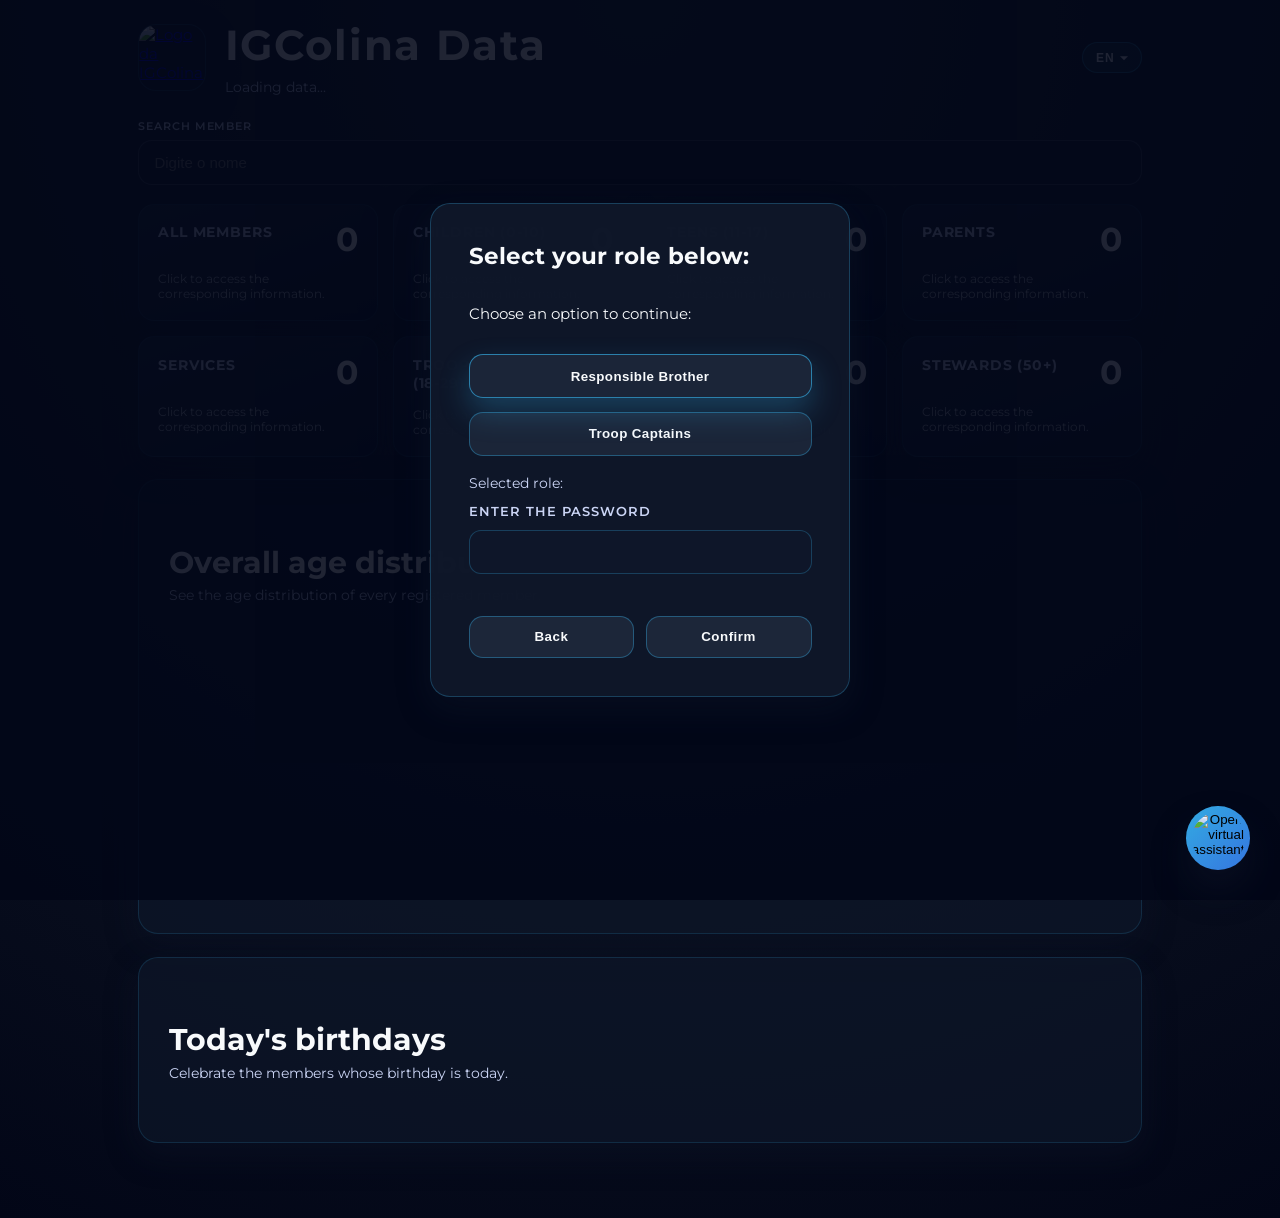
==== docs/index.html @ 25d737d5 "Refine captain access and document services workflow" ====
<!DOCTYPE html>
<html lang="pt-BR">
  <head>
    <meta charset="UTF-8" />
    <meta name="viewport" content="width=device-width, initial-scale=1" />
    <title>Dados da IGColina</title>
    <link rel="stylesheet" href="styles.css" />
    <link rel="preconnect" href="https://fonts.googleapis.com" />
    <link rel="preconnect" href="https://fonts.gstatic.com" crossorigin />
    <link
      href="https://fonts.googleapis.com/css2?family=Montserrat:wght@400;600;700&display=swap"
      rel="stylesheet"
    />
  </head>
  <body data-page="dashboard">
    <header class="app-header">
      <div class="branding">
        <a
          class="logo-link"
          href="index.html"
          aria-label="Início · Dados da IGColina"
        >
          <img
            class="logo-image"
            src="https://simp6.selti-delivery.ru/images3/Fulltv-1714e57181860ce81.png"
            alt="Logo da IGColina"
          />
        </a>
        <div class="header-content">
          <h1 id="app-title">Dados da IGColina</h1>
          <p id="last-updated">Carregando dados...</p>
        </div>
        <div class="language-switcher" id="language-switcher" hidden>
          <button
            type="button"
            class="language-toggle"
            id="language-toggle"
            aria-haspopup="true"
            aria-expanded="false"
            aria-label="Selecionar idioma"
          >
            <span id="language-toggle-label">PT</span>
          </button>
          <ul class="language-menu" id="language-menu" role="menu" hidden></ul>
        </div>
        <div class="user-profile" id="user-profile" hidden>
          <button
            type="button"
            class="user-profile-toggle"
            id="user-menu-toggle"
            aria-haspopup="true"
            aria-expanded="false"
          >
            <span class="user-profile-label" id="user-profile-label"
              >Perfil</span
            >
          </button>
          <div class="user-profile-menu" id="user-menu" role="menu" hidden>
            <p class="user-profile-title" id="user-profile-title">Perfil atual</p>
            <p class="user-profile-role" id="user-menu-role">—</p>
            <p class="user-profile-description" id="user-menu-detail"></p>
            <button
              type="button"
              class="user-profile-action"
              id="switch-user"
              role="menuitem"
            >
              Trocar de usuário
            </button>
          </div>
        </div>
      </div>
      <div class="search-wrapper">
        <label for="search" id="search-label">Pesquisar Irmão</label>
        <div class="search-input">
          <input
            type="search"
            id="search"
            placeholder="Digite o nome"
            autocomplete="off"
            aria-autocomplete="list"
          />
          <ul id="suggestions" role="listbox" aria-label="Sugestões"></ul>
        </div>
      </div>
    </header>

    <main>
      <section class="cards" aria-live="polite">
        <article class="card" data-category="total" role="button" tabindex="0">
          <div class="card-header">
            <h2>Total de Irmãos</h2>
            <span class="value" id="total-count">0</span>
          </div>
          <p class="card-hint">Clique para acessar as informações correspondentes.</p>
        </article>
        <article class="card" data-category="children" role="button" tabindex="0">
          <div class="card-header">
            <h2>Crianças (0-10)</h2>
            <span class="value" id="children-count">0</span>
          </div>
          <p class="card-hint">Clique para acessar as informações correspondentes.</p>
        </article>
        <article class="card" data-category="teens" role="button" tabindex="0">
          <div class="card-header">
            <h2>Adolescentes (11-17)</h2>
            <span class="value" id="teens-count">0</span>
          </div>
          <p class="card-hint">Clique para acessar as informações correspondentes.</p>
        </article>
        <article class="card" data-category="parents" role="button" tabindex="0">
          <div class="card-header">
            <h2>Pais</h2>
            <span class="value" id="parents-count">0</span>
          </div>
          <p class="card-hint">Clique para acessar as informações correspondentes.</p>
        </article>
        <article class="card" data-category="services" role="button" tabindex="0">
          <div class="card-header">
            <h2>Serviços</h2>
            <span class="value" id="services-count">0</span>
          </div>
          <p class="card-hint">Clique para acessar as informações correspondentes.</p>
        </article>
        <article class="card" data-category="captains" role="button" tabindex="0">
          <div class="card-header">
            <h2>Capitães de Tropa (18-29)</h2>
            <span class="value" id="captains-count">0</span>
          </div>
          <p class="card-hint">Clique para acessar as informações correspondentes.</p>
        </article>
        <article class="card" data-category="braves" role="button" tabindex="0">
          <div class="card-header">
            <h2>Valentes de Davi (30-49)</h2>
            <span class="value" id="braves-count">0</span>
          </div>
          <p class="card-hint">Clique para acessar as informações correspondentes.</p>
        </article>
        <article class="card" data-category="stewards" role="button" tabindex="0">
          <div class="card-header">
            <h2>Intendentes (50+)</h2>
            <span class="value" id="stewards-count">0</span>
          </div>
          <p class="card-hint">Clique para acessar as informações correspondentes.</p>
        </article>
      </section>

      <section class="overview" aria-labelledby="overview-title">
        <div class="section-header">
          <h2 id="overview-title">Distribuição geral de idades</h2>
          <p id="overview-description">
            Visualize a idade de todos os irmãos cadastrados.
          </p>
        </div>
        <div class="chart-container">
          <canvas id="overall-age-chart" aria-label="Gráfico geral de idades" role="img"></canvas>
          <p class="empty-message" id="overall-empty">Nenhum dado de idade disponível.</p>
        </div>
      </section>

      <section
        class="birthdays"
        id="birthday-section"
        aria-labelledby="birthday-title"
        hidden
      >
        <div class="section-header">
          <h2 id="birthday-title">Aniversariantes de hoje</h2>
          <p class="birthdays-description">
            Celebre com os irmãos que comemoram aniversário nesta data.
          </p>
        </div>
        <ul class="birthday-list" id="birthday-list" aria-live="polite"></ul>
        <p class="empty-message" id="birthday-empty">
          Nenhum aniversariante encontrado para hoje.
        </p>
      </section>

      <section id="status" class="status"></section>
    </main>

    <div
      class="parent-choice"
      id="parent-choice"
      role="dialog"
      aria-modal="true"
      aria-hidden="true"
      hidden
    >
      <div class="parent-choice-content" role="document">
        <button
          type="button"
          class="parent-choice-close"
          id="parent-choice-close"
          aria-label="Fechar"
        >
          ×
        </button>
        <h2 id="parent-choice-title">Selecione o responsável</h2>
        <p id="parent-choice-question">Pai ou mãe?</p>
        <div class="parent-choice-actions">
          <button type="button" id="parent-choice-father">Pai</button>
          <button type="button" id="parent-choice-mother">Mãe</button>
          <button type="button" id="parent-choice-cancel" class="secondary">
            Cancelar
          </button>
        </div>
      </div>
    </div>

    <div
      class="access-modal"
      id="access-modal"
      role="dialog"
      aria-modal="true"
      aria-hidden="true"
    >
      <div class="access-modal-content">
        <h2 id="access-title">Selecione a seguir sua função:</h2>
        <p id="access-description">Escolha uma opção para continuar:</p>
        <div class="access-options" id="access-options">
          <button type="button" data-access-role="responsavel">
            Irmão Responsável
          </button>
          <button type="button" data-access-role="capitao">
            Capitães de Tropa
          </button>
        </div>
        <form class="access-form" id="access-form" hidden>
          <p class="access-selected-role" id="access-selected-text">
            Função selecionada: <span id="selected-role-label"></span>
          </p>
          <label for="access-password" id="access-password-label"
            >Digite a senha</label
          >
          <input
            type="password"
            id="access-password"
            name="access-password"
            autocomplete="off"
            required
          />
          <p class="access-error" id="access-error" role="alert"></p>
          <div class="access-actions">
            <button type="button" id="access-back">Voltar</button>
            <button type="submit" id="access-confirm">Confirmar</button>
          </div>
        </form>
      </div>
    </div>

    <div class="modal" id="details-modal" role="dialog" aria-modal="true" aria-hidden="true">
      <div class="modal-content">
        <button class="close-button" id="close-modal" aria-label="Fechar">
          &times;
        </button>
        <h2 id="modal-name">Detalhes</h2>
        <dl id="modal-details"></dl>
        <div class="service-controls" id="service-controls" hidden>
          <label class="service-toggle" for="service-toggle">
            <input type="checkbox" id="service-toggle" />
            <span id="service-toggle-label">Serve na vida da igreja</span>
          </label>
          <label class="service-select-label" for="service-select" id="service-select-label"
            >Serviço desempenhado</label
          >
          <select id="service-select" disabled>
            <option value="">Selecione um serviço</option>
          </select>
          <p class="service-feedback" id="service-feedback"></p>
        </div>
      </div>
    </div>

    <template id="detail-row-template">
      <div class="detail-row">
        <dt></dt>
        <dd></dd>
      </div>
    </template>

    <button
      type="button"
      class="assistant-toggle"
      id="assistant-toggle"
      aria-haspopup="dialog"
      aria-expanded="false"
      aria-controls="assistant-panel"
    >
      <img
        src="https://simp6.selti-delivery.ru/images3/3d-friendly-cute-robot-assistente-virtual-inteligente-bot-chatbot-mascote-ai-inteligencia-artificial_95505-3959f41aca59707a80b.jpg"
        alt="Abrir assistente virtual"
      />
    </button>
    <div
      class="assistant-panel"
      id="assistant-panel"
      role="dialog"
      aria-modal="false"
      tabindex="-1"
      hidden
    >
      <div class="assistant-header">
        <div>
          <h2 id="assistant-title">JP assistant</h2>
          <p id="assistant-subtitle">Posso ajudar com dúvidas sobre a dashboard.</p>
        </div>
        <button
          type="button"
          class="assistant-close"
          id="assistant-close"
          aria-label="Fechar assistente"
        >
          &times;
        </button>
      </div>
      <div class="assistant-body">
        <div
          class="assistant-conversation"
          id="assistant-conversation"
          aria-live="polite"
        ></div>
        <div class="assistant-questions" id="assistant-questions"></div>
        <form class="assistant-form" id="assistant-form" hidden>
          <label class="sr-only" for="assistant-input" id="assistant-input-label"
            >Descreva sua dúvida</label
          >
          <div class="assistant-input-group">
            <input
              type="text"
              id="assistant-input"
              name="assistant-input"
              placeholder="Digite sua dúvida"
              autocomplete="off"
            />
            <button type="submit" id="assistant-submit">Enviar</button>
          </div>
        </form>
      </div>
    </div>

    <script src="https://cdn.jsdelivr.net/npm/chart.js"></script>
    <script src="script.js" type="module"></script>
  </body>
</html>
---- docs/styles.css ----
:root {
  --bg: #0f172a;
  --bg-card: #1e293b;
  --bg-card-hover: #27344d;
  --text-primary: #f8fafc;
  --text-secondary: #cbd5f5;
  --accent: #38bdf8;
  --danger: #f87171;
  --shadow: 0 12px 32px rgba(15, 23, 42, 0.4);
  font-size: 15px;
}

* {
  box-sizing: border-box;
}

body {
  margin: 0;
  font-family: "Montserrat", system-ui, -apple-system, BlinkMacSystemFont,
    "Segoe UI", sans-serif;
  background: radial-gradient(circle at top, #1f2937 0%, #0b1120 60%, #020617);
  color: var(--text-primary);
  min-height: 100vh;
  display: flex;
  flex-direction: column;
}

body.access-locked {
  overflow: hidden;
}

main {
  flex: 1;
  padding: 1.25rem clamp(1rem, 3vw, 3rem) 2.5rem;
  max-width: 1080px;
  width: 100%;
  margin: 0 auto;
}

.app-header {
  padding: 1.25rem clamp(1rem, 3vw, 3rem) 0;
  display: flex;
  flex-direction: column;
  gap: 1.5rem;
  max-width: 1080px;
  margin: 0 auto;
  width: 100%;
}

.branding {
  display: flex;
  align-items: center;
  gap: 1.25rem;
  flex-wrap: wrap;
}

.logo-link {
  display: inline-flex;
  align-items: center;
  justify-content: center;
  width: clamp(3rem, 8vw, 4.5rem);
  aspect-ratio: 1;
  border-radius: 18px;
  background: rgba(15, 23, 42, 0.6);
  border: 1px solid rgba(56, 189, 248, 0.2);
  box-shadow: var(--shadow);
  overflow: hidden;
}

.logo-link:hover,
.logo-link:focus-visible {
  outline: none;
  border-color: rgba(56, 189, 248, 0.5);
  box-shadow: 0 16px 32px rgba(8, 47, 73, 0.55);
}

.logo-image {
  width: 100%;
  height: 100%;
  object-fit: contain;
}

.header-content {
  display: flex;
  flex-direction: column;
  gap: 0.5rem;
}

.language-switcher {
  margin-left: auto;
  position: relative;
  display: flex;
  align-items: center;
}

.language-switcher[hidden] {
  display: none !important;
}

.language-toggle {
  display: inline-flex;
  align-items: center;
  justify-content: center;
  gap: 0.35rem;
  padding: 0.5rem 0.85rem;
  border-radius: 999px;
  border: 1px solid rgba(56, 189, 248, 0.45);
  background: rgba(56, 189, 248, 0.12);
  color: var(--text-primary);
  font-weight: 600;
  font-size: 0.8rem;
  letter-spacing: 0.08em;
  cursor: pointer;
  text-transform: uppercase;
  transition: background 0.2s ease, border 0.2s ease, box-shadow 0.2s ease,
    transform 0.2s ease;
}

.language-toggle::after {
  content: "";
  border: 0.3rem solid transparent;
  border-top-color: currentColor;
  transform: translateY(0.15rem);
  transition: transform 0.2s ease;
}

.language-switcher.open .language-toggle::after {
  transform: translateY(0.15rem) rotate(180deg);
}

.language-toggle:hover,
.language-toggle:focus-visible {
  outline: none;
  border-color: rgba(56, 189, 248, 0.75);
  background: rgba(56, 189, 248, 0.2);
  box-shadow: 0 12px 24px rgba(56, 189, 248, 0.18);
}

.language-menu {
  position: absolute;
  top: calc(100% + 0.5rem);
  right: 0;
  min-width: 180px;
  background: var(--bg-card);
  border: 1px solid rgba(56, 189, 248, 0.35);
  border-radius: 12px;
  box-shadow: var(--shadow);
  padding: 0.4rem;
  list-style: none;
  margin: 0;
  display: flex;
  flex-direction: column;
  gap: 0.25rem;
  z-index: 35;
}

.language-menu[hidden] {
  display: none;
}

.language-menu button {
  width: 100%;
  padding: 0.55rem 0.75rem;
  border-radius: 9px;
  border: none;
  background: transparent;
  color: var(--text-primary);
  font-weight: 600;
  font-size: 0.82rem;
  letter-spacing: 0.03em;
  text-align: left;
  cursor: pointer;
  display: flex;
  align-items: center;
  justify-content: space-between;
  gap: 0.5rem;
  transition: background 0.2s ease, transform 0.2s ease;
}

.language-menu button span {
  font-size: 0.72rem;
  color: var(--text-secondary);
  letter-spacing: 0.04em;
}

.language-menu button:hover,
.language-menu button:focus-visible {
  outline: none;
  background: rgba(56, 189, 248, 0.18);
  transform: translateY(-1px);
}

.language-menu button.active {
  background: rgba(56, 189, 248, 0.28);
}

.user-profile {
  margin-left: 0.75rem;
  position: relative;
  display: flex;
  align-items: center;
}

.user-profile[hidden] {
  display: none !important;
}

.user-profile-toggle {
  display: inline-flex;
  align-items: center;
  gap: 0.5rem;
  padding: 0.55rem 1rem;
  border-radius: 999px;
  border: 1px solid rgba(56, 189, 248, 0.45);
  background: rgba(56, 189, 248, 0.12);
  color: var(--text-primary);
  font-weight: 600;
  font-size: 0.85rem;
  letter-spacing: 0.02em;
  cursor: pointer;
  transition: background 0.2s ease, border 0.2s ease,
    box-shadow 0.2s ease, transform 0.2s ease;
}

.user-profile-toggle::after {
  content: "";
  border: 0.35rem solid transparent;
  border-top-color: currentColor;
  transform: translateY(0.15rem);
  transition: transform 0.2s ease;
}

.user-profile-toggle:hover,
.user-profile-toggle:focus-visible {
  outline: none;
  border-color: rgba(56, 189, 248, 0.75);
  background: rgba(56, 189, 248, 0.2);
  box-shadow: 0 12px 28px rgba(56, 189, 248, 0.2);
}

.user-profile.open .user-profile-toggle {
  background: rgba(56, 189, 248, 0.24);
  border-color: rgba(56, 189, 248, 0.9);
}

.user-profile.open .user-profile-toggle::after {
  transform: translateY(0.15rem) rotate(180deg);
}

.user-profile-menu {
  position: absolute;
  top: calc(100% + 0.5rem);
  right: 0;
  min-width: 240px;
  background: var(--bg-card);
  border: 1px solid rgba(56, 189, 248, 0.35);
  border-radius: 14px;
  box-shadow: var(--shadow);
  padding: 1rem;
  display: flex;
  flex-direction: column;
  gap: 0.75rem;
  z-index: 30;
}

.user-profile-menu[hidden] {
  display: none;
}

.user-profile-title {
  margin: 0;
  font-size: 0.75rem;
  text-transform: uppercase;
  letter-spacing: 0.12em;
  color: var(--text-secondary);
}

.user-profile-role {
  margin: 0;
  font-size: 1rem;
  font-weight: 700;
}

.user-profile-description {
  margin: 0;
  font-size: 0.85rem;
  color: var(--text-secondary);
  line-height: 1.45;
}

.user-profile-action {
  align-self: flex-start;
  padding: 0.55rem 0.95rem;
  border-radius: 10px;
  border: 1px solid rgba(56, 189, 248, 0.55);
  background: rgba(56, 189, 248, 0.15);
  color: var(--text-primary);
  font-weight: 600;
  font-size: 0.85rem;
  letter-spacing: 0.02em;
  cursor: pointer;
  transition: background 0.2s ease, border 0.2s ease, transform 0.2s ease,
    box-shadow 0.2s ease;
}

.user-profile-action:hover,
.user-profile-action:focus-visible {
  outline: none;
  background: rgba(56, 189, 248, 0.3);
  border-color: rgba(56, 189, 248, 0.85);
  box-shadow: 0 14px 32px rgba(56, 189, 248, 0.22);
}

.app-header h1 {
  margin: 0;
  font-size: clamp(1.8rem, 5vw, 2.8rem);
  font-weight: 700;
  letter-spacing: 0.04em;
}

@media (max-width: 600px) {
  .branding {
    flex-direction: row;
    align-items: flex-start;
  }

  .logo-link {
    margin-top: 0.35rem;
  }

  .language-switcher {
    order: 2;
    width: 100%;
    margin-left: 0;
    justify-content: flex-start;
  }

  .language-toggle {
    width: 100%;
    justify-content: space-between;
  }

  .language-menu {
    width: min(100%, 240px);
  }

  .user-profile {
    order: 3;
    width: 100%;
    margin-left: 0;
    justify-content: flex-start;
  }

  .user-profile-toggle {
    width: 100%;
    justify-content: space-between;
  }

  .user-profile-menu {
    width: min(100%, 280px);
  }
}

@media (max-width: 900px) {
  main,
  .app-header {
    padding-left: clamp(1rem, 4vw, 2rem);
    padding-right: clamp(1rem, 4vw, 2rem);
  }

  .cards {
    grid-template-columns: repeat(auto-fit, minmax(180px, 1fr));
  }
}

@media (max-width: 600px) {
  main,
  .app-header {
    padding-left: 1rem;
    padding-right: 1rem;
  }

  .cards {
    grid-template-columns: repeat(auto-fit, minmax(160px, 1fr));
    gap: 0.85rem;
  }

  .card {
    padding: 1.1rem;
    gap: 0.85rem;
  }

  .card h2 {
    font-size: 0.9rem;
  }

  .card .value {
    font-size: clamp(1.6rem, 9vw, 1.9rem);
  }

  .card-header {
    flex-direction: column;
    align-items: flex-start;
    gap: 0.35rem;
  }

  .card .value {
    align-self: flex-start;
  }

  .overview,
  .category-panel {
    padding: 1.25rem;
  }

  .chart-container {
    min-height: 220px;
  }

  .chart-container canvas {
    height: 240px !important;
  }
}

.home-link {
  color: inherit;
  text-decoration: none;
}

.home-link:hover,
.home-link:focus-visible {
  color: var(--accent);
  outline: none;
}

#last-updated {
  margin: 0;
  color: var(--text-secondary);
  font-size: 0.95rem;
}

.search-wrapper {
  display: grid;
  gap: 0.5rem;
}

.search-wrapper label {
  font-weight: 600;
  text-transform: uppercase;
  letter-spacing: 0.08em;
  font-size: 0.75rem;
  color: var(--text-secondary);
}

.search-input {
  position: relative;
}

.search-input input {
  width: 100%;
  padding: 0.85rem 1rem;
  border-radius: 14px;
  border: 1px solid rgba(148, 163, 184, 0.3);
  background: rgba(15, 23, 42, 0.7);
  color: inherit;
  font-size: 1rem;
  transition: border-color 0.2s ease, box-shadow 0.2s ease;
}

.search-input input:focus {
  outline: none;
  border-color: var(--accent);
  box-shadow: 0 0 0 3px rgba(56, 189, 248, 0.25);
}

#suggestions {
  position: absolute;
  inset: auto 0 0 0;
  transform: translateY(100%);
  background: rgba(15, 23, 42, 0.95);
  border-radius: 14px;
  border: 1px solid rgba(148, 163, 184, 0.15);
  margin: 0;
  padding: 0.35rem 0;
  list-style: none;
  max-height: 14rem;
  overflow-y: auto;
  box-shadow: var(--shadow);
  display: none;
  z-index: 10;
}

#suggestions.visible {
  display: block;
}

#suggestions li {
  padding: 0.65rem 1rem;
  cursor: pointer;
  font-size: 0.95rem;
}

#suggestions li:hover,
#suggestions li:focus {
  background: rgba(56, 189, 248, 0.12);
}

.cards {
  display: grid;
  grid-template-columns: repeat(auto-fit, minmax(200px, 1fr));
  gap: 1rem;
}

.card {
  background: linear-gradient(160deg, rgba(30, 41, 59, 0.95), rgba(15, 23, 42, 0.95));
  border-radius: 16px;
  padding: 1.25rem;
  box-shadow: var(--shadow);
  border: 1px solid rgba(56, 189, 248, 0.12);
  transition: transform 0.3s ease, box-shadow 0.3s ease, border-color 0.3s ease;
  cursor: pointer;
  display: flex;
  flex-direction: column;
  gap: 1rem;
}

.card.restricted {
  cursor: not-allowed;
  opacity: 0.75;
  border-color: rgba(148, 163, 184, 0.25);
  box-shadow: none;
}

.card.restricted:hover,
.card.restricted:focus-visible {
  transform: none;
  box-shadow: var(--shadow);
  border-color: rgba(148, 163, 184, 0.25);
}

.card.restricted .card-hint {
  color: rgba(226, 232, 240, 0.55);
}

.card:hover,
.card:focus-visible {
  transform: translateY(-6px);
  box-shadow: 0 16px 36px rgba(8, 47, 73, 0.55);
  border-color: rgba(56, 189, 248, 0.4);
  outline: none;
}

.card.active {
  border-color: var(--accent);
  box-shadow: 0 18px 40px rgba(56, 189, 248, 0.35);
}

.card-header {
  display: flex;
  align-items: flex-start;
  justify-content: space-between;
  gap: 0.5rem;
}

.card h2 {
  margin: 0;
  font-size: 0.95rem;
  text-transform: uppercase;
  letter-spacing: 0.06em;
  color: var(--text-secondary);
  flex: 1;
}

.card .value {
  font-size: clamp(1.8rem, 5vw, 2.2rem);
  font-weight: 700;
  color: var(--text-primary);
  line-height: 1;
  flex-shrink: 0;
}

.card-hint {
  margin: 0;
  font-size: 0.8rem;
  color: rgba(226, 232, 240, 0.75);
}

.section-header {
  display: grid;
  gap: 0.35rem;
  margin: clamp(1.5rem, 4vw, 2.25rem) 0 1rem;
}

.section-header h2 {
  margin: 0;
  font-size: clamp(1.4rem, 4vw, 2rem);
}

.section-header p {
  margin: 0;
  color: var(--text-secondary);
  font-size: 0.95rem;
}

.overview,
.category-panel,
.birthdays {
  background: rgba(15, 23, 42, 0.65);
  border-radius: 20px;
  padding: clamp(1.25rem, 3vw, 2rem);
  box-shadow: var(--shadow);
  border: 1px solid rgba(56, 189, 248, 0.15);
  margin-top: 1.5rem;
}

.birthdays {
  display: grid;
  gap: 1rem;
}

.birthdays-description {
  font-size: 0.9rem;
  color: rgba(226, 232, 240, 0.75);
}

.birthday-list {
  list-style: none;
  margin: 0;
  padding: 0;
  display: grid;
  gap: 0.75rem;
}

.birthday-item {
  display: flex;
  align-items: center;
  justify-content: space-between;
  gap: 0.75rem;
  padding: 0.85rem 1rem;
  border-radius: 16px;
  background: rgba(30, 41, 59, 0.6);
  border: 1px solid rgba(56, 189, 248, 0.12);
  box-shadow: 0 10px 25px rgba(15, 23, 42, 0.35);
}

.birthday-name {
  font-weight: 600;
  color: var(--text-primary);
}

.birthday-meta {
  display: flex;
  align-items: center;
  gap: 0.5rem;
  font-size: 0.85rem;
  color: var(--text-secondary);
}

.birthday-meta span {
  display: inline-flex;
  align-items: center;
  gap: 0.25rem;
}

.birthday-empty {
  margin: 0;
  font-size: 0.9rem;
  color: rgba(226, 232, 240, 0.65);
}

.category-nav {
  margin-top: 1.5rem;
  background: rgba(15, 23, 42, 0.5);
  border-radius: 18px;
  padding: 1.15rem clamp(1rem, 3vw, 1.5rem);
  border: 1px solid rgba(56, 189, 248, 0.15);
  box-shadow: var(--shadow);
  display: flex;
  flex-direction: column;
  gap: 1rem;
}

.back-link {
  color: var(--accent);
  font-weight: 600;
  text-decoration: none;
  letter-spacing: 0.04em;
}

.back-link:hover,
.back-link:focus-visible {
  text-decoration: underline;
  outline: none;
}

.category-nav-list {
  display: flex;
  flex-wrap: wrap;
  gap: 0.5rem;
  list-style: none;
  padding: 0;
  margin: 0;
}

.category-nav-list a {
  display: inline-flex;
  align-items: center;
  gap: 0.35rem;
  padding: 0.5rem 0.85rem;
  border-radius: 999px;
  background: rgba(30, 41, 59, 0.7);
  border: 1px solid rgba(56, 189, 248, 0.2);
  color: var(--text-secondary);
  text-decoration: none;
  font-size: 0.85rem;
  transition: background 0.2s ease, color 0.2s ease, border-color 0.2s ease;
}

.category-nav-list a:hover,
.category-nav-list a:focus-visible {
  color: var(--text-primary);
  border-color: rgba(56, 189, 248, 0.45);
  outline: none;
}

.category-nav-list a.active {
  background: rgba(56, 189, 248, 0.2);
  border-color: var(--accent);
  color: var(--text-primary);
}

.category-nav-list a.restricted {
  opacity: 0.55;
  cursor: not-allowed;
  border-color: rgba(148, 163, 184, 0.25);
}

.category-nav-list a.restricted:hover,
.category-nav-list a.restricted:focus-visible {
  color: var(--text-secondary);
  border-color: rgba(148, 163, 184, 0.25);
}

.category-meta {
  margin-top: 0.75rem;
  color: var(--text-secondary);
  font-size: 0.95rem;
}

.category-controls {
  margin-top: 1rem;
  display: flex;
  align-items: center;
}

.category-controls[hidden] {
  display: none;
}

.category-filter {
  display: inline-flex;
  align-items: center;
  gap: 0.65rem;
  padding: 0.6rem 0.85rem;
  border-radius: 12px;
  background: rgba(30, 41, 59, 0.65);
  border: 1px solid rgba(56, 189, 248, 0.2);
  cursor: pointer;
  color: var(--text-secondary);
  font-size: 0.9rem;
  line-height: 1.4;
}

.category-filter:hover,
.category-filter:focus-within {
  border-color: rgba(56, 189, 248, 0.45);
  color: var(--text-primary);
}

.category-filter input {
  width: 1.1rem;
  height: 1.1rem;
  accent-color: var(--accent);
}

.category-filter small {
  display: block;
  font-size: 0.75rem;
  color: rgba(203, 213, 225, 0.8);
}

@media (max-width: 600px) {
  .category-controls {
    margin-top: 0.75rem;
  }

  .category-filter {
    width: 100%;
    justify-content: space-between;
  }
}

.chart-container {
  position: relative;
  min-height: 240px;
}

.chart-container canvas {
  width: 100% !important;
  height: 280px !important;
}

.empty-message {
  margin: 0;
  text-align: center;
  color: var(--text-secondary);
  font-size: 0.95rem;
  display: none;
}

.empty-message.visible {
  display: block;
  padding: 1rem 0;
}

.people-grid {
  display: grid;
  grid-template-columns: repeat(auto-fit, minmax(240px, 1fr));
  gap: 1.25rem;
  margin-top: 1.5rem;
}

.service-summary {
  margin-top: 2rem;
  display: grid;
  gap: 1.25rem;
}

.service-summary-header h3 {
  margin: 0;
  font-size: 1.1rem;
}

.service-summary-header p {
  margin: 0;
  color: var(--text-secondary);
  font-size: 0.9rem;
}

.service-summary-grid {
  display: grid;
  grid-template-columns: repeat(auto-fit, minmax(180px, 1fr));
  gap: 1rem;
}

.service-summary-card {
  border-radius: 14px;
  padding: 1rem 1.1rem;
  border: 1px solid rgba(56, 189, 248, 0.15);
  background: linear-gradient(155deg, rgba(30, 41, 59, 0.9), rgba(15, 23, 42, 0.88));
  display: grid;
  gap: 0.35rem;
  cursor: pointer;
  transition: transform 0.2s ease, border-color 0.2s ease, box-shadow 0.2s ease;
}

.service-summary-card:hover,
.service-summary-card:focus-visible {
  transform: translateY(-3px);
  border-color: rgba(56, 189, 248, 0.4);
  box-shadow: 0 12px 25px rgba(15, 23, 42, 0.45);
  outline: none;
}

.service-summary-card.active {
  border-color: rgba(56, 189, 248, 0.55);
  box-shadow: 0 14px 30px rgba(15, 23, 42, 0.55);
}

.service-summary-card strong {
  font-size: 0.95rem;
  font-weight: 600;
}

.service-summary-card span {
  font-size: 0.85rem;
  color: var(--text-secondary);
}

.person-card {
  background: linear-gradient(160deg, rgba(30, 41, 59, 0.9), rgba(15, 23, 42, 0.9));
  border-radius: 16px;
  padding: 1.25rem;
  border: 1px solid rgba(56, 189, 248, 0.15);
  display: grid;
  gap: 0.5rem;
  transition: transform 0.2s ease, border-color 0.2s ease;
  cursor: pointer;
}

.person-card:hover,
.person-card:focus-visible {
  transform: translateY(-4px);
  border-color: rgba(56, 189, 248, 0.4);
  outline: none;
}

.person-card strong {
  font-size: 1.05rem;
}

.person-card span {
  color: var(--text-secondary);
  font-size: 0.9rem;
}

.person-card .service-tag {
  display: inline-flex;
  align-items: center;
  gap: 0.35rem;
  background: rgba(56, 189, 248, 0.14);
  border: 1px solid rgba(56, 189, 248, 0.25);
  color: #e0f2fe;
  padding: 0.3rem 0.6rem;
  border-radius: 999px;
  font-size: 0.75rem;
  text-transform: uppercase;
  letter-spacing: 0.04em;
  justify-self: flex-start;
}

.parent-card {
  background: linear-gradient(160deg, rgba(30, 41, 59, 0.9), rgba(15, 23, 42, 0.9));
  border-radius: 16px;
  padding: 1.25rem;
  border: 1px solid rgba(56, 189, 248, 0.18);
  display: flex;
  flex-direction: column;
  gap: 0.45rem;
  transition: transform 0.2s ease, border-color 0.2s ease;
  cursor: pointer;
}

.parent-card:hover,
.parent-card:focus-visible {
  transform: translateY(-4px);
  border-color: rgba(56, 189, 248, 0.45);
  outline: none;
}

.parent-line {
  font-size: 0.95rem;
  color: var(--text-secondary);
}

.parent-line-father,
.parent-line-mother {
  color: var(--text-primary);
  font-weight: 600;
}

.parent-line-child {
  color: var(--text-secondary);
  font-size: 0.9rem;
}


.status {
  margin-top: 2.5rem;
  text-align: center;
  font-size: 0.95rem;
  color: var(--text-secondary);
}

.status-message {
  margin: 0;
}

.status-tagline {
  margin-top: 0.35rem;
  font-size: 0.85rem;
  color: var(--text-secondary);
}

.status.error {
  color: var(--danger);
}

.assistant-toggle {
  position: fixed;
  right: clamp(1rem, 4vw, 2rem);
  bottom: clamp(1rem, 4vw, 2rem);
  width: clamp(3.5rem, 14vw, 4.25rem);
  height: clamp(3.5rem, 14vw, 4.25rem);
  border-radius: 50%;
  border: none;
  background: linear-gradient(135deg, rgba(56, 189, 248, 0.9), rgba(59, 130, 246, 0.9));
  box-shadow: 0 20px 35px rgba(15, 23, 42, 0.45);
  display: grid;
  place-items: center;
  cursor: pointer;
  padding: 0.35rem;
  transition: transform 0.2s ease, box-shadow 0.2s ease;
  z-index: 1200;
}

.assistant-toggle img {
  width: 100%;
  height: 100%;
  object-fit: cover;
  border-radius: 50%;
}

.assistant-toggle:hover,
.assistant-toggle:focus-visible {
  transform: translateY(-2px) scale(1.02);
  box-shadow: 0 24px 45px rgba(15, 23, 42, 0.5);
  outline: none;
}

.assistant-panel {
  position: fixed;
  right: clamp(1rem, 4vw, 2rem);
  bottom: calc(clamp(1rem, 4vw, 2rem) + clamp(4rem, 16vw, 4.75rem));
  width: min(340px, calc(100vw - 2rem));
  background: rgba(15, 23, 42, 0.95);
  border-radius: 22px;
  border: 1px solid rgba(56, 189, 248, 0.2);
  box-shadow: 0 25px 60px rgba(15, 23, 42, 0.55);
  padding: 1.2rem;
  display: flex;
  flex-direction: column;
  gap: 1rem;
  z-index: 1300;
}

.assistant-panel[hidden] {
  display: none !important;
  opacity: 0;
  pointer-events: none;
}

.assistant-header {
  display: flex;
  justify-content: space-between;
  align-items: flex-start;
  gap: 0.75rem;
}

.assistant-header h2 {
  margin: 0;
  font-size: 1.15rem;
}

.assistant-header p {
  margin: 0.25rem 0 0;
  font-size: 0.85rem;
  color: rgba(226, 232, 240, 0.75);
}

.assistant-close {
  border: none;
  background: transparent;
  color: rgba(226, 232, 240, 0.85);
  font-size: 1.5rem;
  cursor: pointer;
  line-height: 1;
}

.assistant-body {
  display: grid;
  gap: 0.85rem;
}

.assistant-conversation {
  max-height: 260px;
  overflow-y: auto;
  display: grid;
  gap: 0.6rem;
  padding-right: 0.4rem;
}

.assistant-message {
  display: grid;
  gap: 0.25rem;
  padding: 0.75rem 0.9rem;
  border-radius: 14px;
  background: rgba(30, 41, 59, 0.6);
  border: 1px solid rgba(56, 189, 248, 0.12);
}

.assistant-message.user {
  background: rgba(56, 189, 248, 0.18);
  border-color: rgba(56, 189, 248, 0.35);
}

.assistant-message strong {
  font-size: 0.75rem;
  text-transform: uppercase;
  letter-spacing: 0.08em;
  color: rgba(148, 163, 184, 0.9);
}

.assistant-message p {
  margin: 0;
  font-size: 0.88rem;
  color: var(--text-primary);
  line-height: 1.45;
}

.assistant-message.typing {
  background: rgba(56, 189, 248, 0.12);
  border-color: rgba(56, 189, 248, 0.25);
}

.assistant-typing {
  display: inline-flex;
  align-items: center;
  gap: 0.35rem;
  color: rgba(148, 163, 184, 0.95);
}

.typing-dots {
  display: inline-flex;
  gap: 0.25rem;
}

.typing-dots span {
  width: 0.35rem;
  height: 0.35rem;
  border-radius: 999px;
  background: currentColor;
  opacity: 0.25;
  transform: translateY(0);
  animation: assistantTyping 1s infinite ease-in-out;
}

.typing-dots span:nth-child(2) {
  animation-delay: 0.2s;
}

.typing-dots span:nth-child(3) {
  animation-delay: 0.4s;
}

@keyframes assistantTyping {
  0%,
  80%,
  100% {
    opacity: 0.25;
    transform: translateY(0);
  }
  40% {
    opacity: 1;
    transform: translateY(-0.2rem);
  }
}

.assistant-questions {
  display: grid;
  gap: 0.5rem;
}

.assistant-questions button {
  width: 100%;
  border-radius: 14px;
  border: 1px solid rgba(56, 189, 248, 0.25);
  background: rgba(15, 23, 42, 0.7);
  color: var(--text-primary);
  font-weight: 600;
  padding: 0.65rem 0.75rem;
  text-align: left;
  cursor: pointer;
  transition: border-color 0.2s ease, background 0.2s ease;
}

.assistant-questions button:hover,
.assistant-questions button:focus-visible {
  border-color: rgba(56, 189, 248, 0.65);
  background: rgba(37, 99, 235, 0.25);
  outline: none;
}

.assistant-form {
  display: grid;
  gap: 0.5rem;
}

.assistant-input-group {
  display: flex;
  gap: 0.5rem;
}

.assistant-input-group input {
  flex: 1;
  border-radius: 14px;
  border: 1px solid rgba(148, 163, 184, 0.3);
  background: rgba(15, 23, 42, 0.7);
  color: inherit;
  padding: 0.65rem 0.9rem;
}

.assistant-input-group input:focus {
  outline: none;
  border-color: var(--accent);
  box-shadow: 0 0 0 3px rgba(56, 189, 248, 0.25);
}

.assistant-input-group button {
  border-radius: 14px;
  border: none;
  background: linear-gradient(135deg, rgba(56, 189, 248, 0.85), rgba(59, 130, 246, 0.85));
  color: #0b1120;
  font-weight: 700;
  padding: 0.65rem 1.1rem;
  cursor: pointer;
}

.assistant-empty {
  margin: 0;
  font-size: 0.85rem;
  color: rgba(148, 163, 184, 0.85);
}

.sr-only {
  position: absolute;
  width: 1px;
  height: 1px;
  padding: 0;
  margin: -1px;
  overflow: hidden;
  clip: rect(0, 0, 0, 0);
  border: 0;
}

@media (max-width: 600px) {
  .assistant-panel {
    right: 1rem;
    left: 1rem;
    width: auto;
    bottom: calc(clamp(1rem, 4vw, 2rem) + clamp(4rem, 16vw, 4.75rem));
  }

  .assistant-toggle {
    right: 1rem;
    bottom: 1rem;
  }
}

.parent-choice[hidden] {
  display: none !important;
}

.parent-choice {
  position: fixed;
  inset: 0;
  display: none;
  align-items: center;
  justify-content: center;
  padding: clamp(1rem, 4vw, 2rem);
  background: rgba(2, 6, 23, 0.82);
  z-index: 1180;
}

.parent-choice[aria-hidden="false"] {
  display: flex;
}

.parent-choice-content {
  position: relative;
  background: rgba(15, 23, 42, 0.96);
  border-radius: 18px;
  border: 1px solid rgba(56, 189, 248, 0.28);
  padding: clamp(1.25rem, 4vw, 2rem);
  width: min(360px, 100%);
  box-shadow: var(--shadow);
  display: grid;
  gap: 1rem;
}

.parent-choice-close {
  position: absolute;
  top: 0.75rem;
  right: 0.75rem;
  background: transparent;
  border: none;
  color: var(--text-secondary);
  font-size: 1.5rem;
  line-height: 1;
  cursor: pointer;
  transition: color 0.2s ease;
}

.parent-choice-close:hover,
.parent-choice-close:focus-visible {
  color: var(--text-primary);
  outline: none;
}

.parent-choice h2 {
  margin: 0;
  font-size: 1.35rem;
}

.parent-choice p {
  margin: 0;
  color: var(--text-secondary);
  font-size: 0.95rem;
}

.parent-choice-actions {
  display: flex;
  flex-wrap: wrap;
  gap: 0.75rem;
}

.parent-choice-actions button {
  flex: 1 1 45%;
  padding: 0.8rem 1rem;
  border-radius: 14px;
  border: 1px solid rgba(56, 189, 248, 0.35);
  background: rgba(30, 41, 59, 0.85);
  color: var(--text-primary);
  font-weight: 600;
  letter-spacing: 0.02em;
  cursor: pointer;
  transition: transform 0.2s ease, border-color 0.2s ease, box-shadow 0.2s ease;
}

.parent-choice-actions button:hover,
.parent-choice-actions button:focus-visible {
  transform: translateY(-2px);
  border-color: rgba(56, 189, 248, 0.55);
  box-shadow: 0 12px 24px rgba(56, 189, 248, 0.2);
  outline: none;
}

.parent-choice-actions button.secondary {
  background: transparent;
  border-color: rgba(148, 163, 184, 0.35);
  color: var(--text-secondary);
}

.parent-choice-actions button.secondary:hover,
.parent-choice-actions button.secondary:focus-visible {
  border-color: rgba(148, 163, 184, 0.6);
  color: var(--text-primary);
  box-shadow: none;
  transform: translateY(-2px);
}


.access-modal {
  position: fixed;
  inset: 0;
  background: rgba(2, 6, 23, 0.88);
  display: flex;
  align-items: center;
  justify-content: center;
  padding: clamp(1rem, 4vw, 2rem);
  visibility: hidden;
  opacity: 0;
  transition: opacity 0.25s ease;
  z-index: 1200;
}

.access-modal.visible {
  visibility: visible;
  opacity: 1;
}

.access-modal-content {
  background: rgba(15, 23, 42, 0.96);
  border-radius: 20px;
  padding: clamp(1.75rem, 4vw, 2.5rem);
  width: min(420px, 100%);
  box-shadow: var(--shadow);
  border: 1px solid rgba(56, 189, 248, 0.25);
  display: grid;
  gap: 1.25rem;
}

.access-modal h2 {
  margin: 0;
  font-size: 1.5rem;
}

.access-options {
  display: grid;
  gap: 0.75rem;
}

.access-options button {
  padding: 0.9rem 1.1rem;
  border-radius: 14px;
  border: 1px solid rgba(56, 189, 248, 0.35);
  background: rgba(30, 41, 59, 0.85);
  color: var(--text-primary);
  font-weight: 600;
  letter-spacing: 0.03em;
  cursor: pointer;
  transition: transform 0.2s ease, border-color 0.2s ease, box-shadow 0.2s ease;
}

.access-options button:hover,
.access-options button:focus-visible {
  transform: translateY(-2px);
  border-color: rgba(56, 189, 248, 0.6);
  box-shadow: 0 14px 30px rgba(56, 189, 248, 0.25);
  outline: none;
}

.access-form {
  display: grid;
  gap: 0.75rem;
}

.access-form label {
  font-size: 0.85rem;
  font-weight: 600;
  text-transform: uppercase;
  letter-spacing: 0.08em;
  color: var(--text-secondary);
}

.access-form input {
  padding: 0.85rem 1rem;
  border-radius: 12px;
  border: 1px solid rgba(56, 189, 248, 0.25);
  background: rgba(15, 23, 42, 0.85);
  color: var(--text-primary);
  font-size: 1rem;
}

.access-form input:focus {
  outline: none;
  border-color: rgba(56, 189, 248, 0.55);
  box-shadow: 0 0 0 3px rgba(56, 189, 248, 0.2);
}

.access-selected-role {
  margin: 0;
  font-size: 0.95rem;
  color: var(--text-secondary);
}

.access-error {
  margin: 0;
  color: var(--danger);
  font-size: 0.85rem;
  min-height: 1.25rem;
}

.access-actions {
  display: flex;
  justify-content: space-between;
  gap: 0.75rem;
}

.access-actions button {
  flex: 1;
  padding: 0.85rem 1rem;
  border-radius: 14px;
  border: 1px solid rgba(56, 189, 248, 0.35);
  background: rgba(30, 41, 59, 0.9);
  color: var(--text-primary);
  font-weight: 600;
  letter-spacing: 0.04em;
  cursor: pointer;
  transition: border-color 0.2s ease, box-shadow 0.2s ease;
}

.access-actions button:hover,
.access-actions button:focus-visible {
  border-color: rgba(56, 189, 248, 0.6);
  box-shadow: 0 12px 28px rgba(56, 189, 248, 0.2);
  outline: none;
}

.modal {
  position: fixed;
  inset: 0;
  background: rgba(2, 6, 23, 0.75);
  display: flex;
  align-items: center;
  justify-content: center;
  padding: clamp(1rem, 4vw, 2rem);
  visibility: hidden;
  opacity: 0;
  transition: opacity 0.2s ease;
}

.modal[aria-hidden="false"] {
  visibility: visible;
  opacity: 1;
}

.modal-content {
  background: rgba(15, 23, 42, 0.95);
  border-radius: 18px;
  padding: clamp(1.5rem, 4vw, 2.5rem);
  width: min(500px, 100%);
  max-height: 90vh;
  overflow-y: auto;
  box-shadow: var(--shadow);
  border: 1px solid rgba(56, 189, 248, 0.2);
  position: relative;
}

.close-button {
  position: absolute;
  top: 1rem;
  right: 1rem;
  border: none;
  background: transparent;
  color: var(--text-secondary);
  font-size: 1.8rem;
  cursor: pointer;
}

.close-button:hover {
  color: var(--accent);
}

#modal-name {
  margin-top: 0;
  margin-bottom: 1rem;
  font-size: 1.5rem;
}

.detail-row {
  display: grid;
  grid-template-columns: 1fr;
  gap: 0.25rem;
  padding: 0.75rem 0;
  border-bottom: 1px solid rgba(148, 163, 184, 0.15);
}

.detail-row:last-child {
  border-bottom: none;
}

.detail-row dt {
  font-size: 0.75rem;
  text-transform: uppercase;
  letter-spacing: 0.08em;
  color: var(--text-secondary);
}

.detail-row dd {
  margin: 0;
  font-size: 1.05rem;
  font-weight: 600;
}

.service-controls {
  margin-top: 1.5rem;
  padding-top: 1.25rem;
  border-top: 1px solid rgba(148, 163, 184, 0.15);
  display: grid;
  gap: 0.9rem;
}

.service-toggle {
  display: inline-flex;
  align-items: center;
  gap: 0.6rem;
  font-weight: 600;
  font-size: 0.95rem;
  color: var(--text-primary);
}

.service-toggle input {
  width: 1.1rem;
  height: 1.1rem;
  accent-color: #38bdf8;
  border-radius: 0.3rem;
}

.service-select-label {
  font-size: 0.8rem;
  text-transform: uppercase;
  letter-spacing: 0.08em;
  color: var(--text-secondary);
}

#service-select {
  width: 100%;
  border-radius: 0.75rem;
  border: 1px solid rgba(56, 189, 248, 0.25);
  background: rgba(15, 23, 42, 0.8);
  color: var(--text-primary);
  padding: 0.65rem 0.75rem;
  font-size: 0.95rem;
}

#service-select:disabled {
  opacity: 0.55;
}

.service-feedback {
  margin: 0;
  font-size: 0.85rem;
  color: var(--text-secondary);
}

@media (max-width: 600px) {
  :root {
    font-size: 15px;
  }

  .cards {
    grid-template-columns: repeat(auto-fit, minmax(160px, 1fr));
    gap: 1rem;
  }

  .card {
    padding: 1.25rem;
  }

  .overview,
  .category-panel {
    padding: 1.25rem;
  }

  .category-nav {
    padding: 1rem;
    gap: 0.75rem;
  }

  .category-nav-list {
    gap: 0.4rem;
  }

  .chart-container canvas {
    height: 260px !important;
  }

  .people-grid {
    grid-template-columns: 1fr;
  }
}
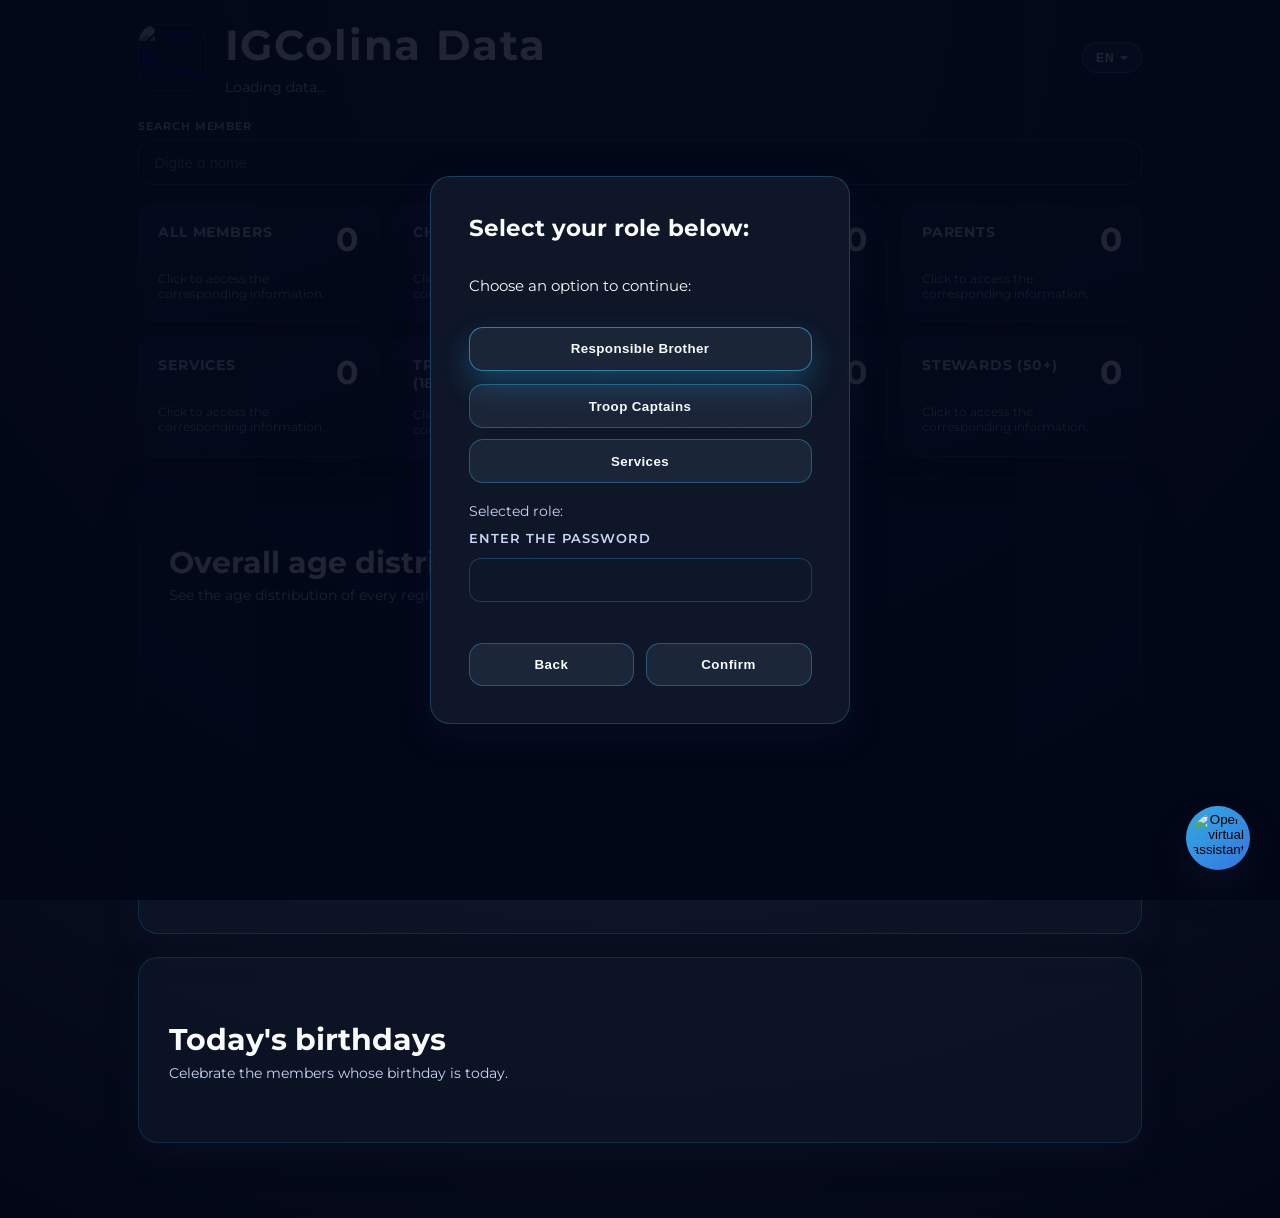
==== commit c0a20cd2: "Add services management role and page" ====
--- a/docs/index.html
+++ b/docs/index.html
@@ -62,6 +62,14 @@
             <button
               type="button"
               class="user-profile-action"
+              id="manage-services"
+              role="menuitem"
+            >
+              Gerenciar serviços
+            </button>
+            <button
+              type="button"
+              class="user-profile-action"
               id="switch-user"
               role="menuitem"
             >
@@ -224,6 +232,9 @@
           </button>
           <button type="button" data-access-role="capitao">
             Capitães de Tropa
+          </button>
+          <button type="button" data-access-role="servicos">
+            Serviços
           </button>
         </div>
         <form class="access-form" id="access-form" hidden>
--- a/docs/styles.css
+++ b/docs/styles.css
@@ -1568,6 +1568,7 @@
   font-weight: 600;
   font-size: 0.95rem;
   color: var(--text-primary);
+  cursor: pointer;
 }
 
 .service-toggle input {
@@ -1575,6 +1576,7 @@
   height: 1.1rem;
   accent-color: #38bdf8;
   border-radius: 0.3rem;
+  cursor: pointer;
 }
 
 .service-select-label {
@@ -1604,6 +1606,176 @@
   color: var(--text-secondary);
 }
 
+.service-manager {
+  display: grid;
+  gap: 1.75rem;
+}
+
+.service-manager-header {
+  display: flex;
+  justify-content: space-between;
+  align-items: flex-start;
+  gap: 1rem;
+  flex-wrap: wrap;
+}
+
+.service-manager-back {
+  border: 1px solid rgba(56, 189, 248, 0.35);
+  background: rgba(56, 189, 248, 0.15);
+  color: #0ea5e9;
+  padding: 0.5rem 1.1rem;
+  border-radius: 999px;
+  font-weight: 600;
+  font-size: 0.95rem;
+  cursor: pointer;
+  transition: background 0.2s ease, transform 0.2s ease;
+}
+
+.service-manager-back:hover,
+.service-manager-back:focus-visible {
+  background: rgba(14, 165, 233, 0.2);
+  transform: translateY(-1px);
+}
+
+.service-manager-notice {
+  padding: 1rem 1.25rem;
+  border-radius: 0.85rem;
+  background: rgba(248, 113, 113, 0.12);
+  border: 1px solid rgba(248, 113, 113, 0.4);
+  color: #b91c1c;
+  font-weight: 600;
+  display: none;
+}
+
+.service-manager-notice[hidden] {
+  display: none !important;
+}
+
+.service-manager-notice:not([hidden]) {
+  display: block;
+}
+
+.service-manager-controls {
+  display: flex;
+  align-items: center;
+  gap: 0.75rem;
+  flex-wrap: wrap;
+}
+
+#service-manager-filter {
+  border-radius: 0.75rem;
+  border: 1px solid rgba(56, 189, 248, 0.25);
+  background: rgba(15, 23, 42, 0.45);
+  padding: 0.55rem 0.9rem;
+  color: var(--text-primary);
+  font-weight: 600;
+  min-width: 12rem;
+}
+
+.service-manager-grid {
+  display: grid;
+  gap: 1.25rem;
+  grid-template-columns: repeat(auto-fill, minmax(280px, 1fr));
+}
+
+.service-manager-card {
+  background: rgba(148, 163, 184, 0.08);
+  border: 1px solid rgba(56, 189, 248, 0.25);
+  border-radius: 1.1rem;
+  padding: 1.35rem;
+  display: flex;
+  flex-direction: column;
+  gap: 0.9rem;
+  transition: transform 0.2s ease, box-shadow 0.2s ease;
+}
+
+.service-manager-card:hover,
+.service-manager-card:focus-within {
+  transform: translateY(-2px);
+  box-shadow: 0 18px 28px rgba(15, 23, 42, 0.2);
+}
+
+.service-manager-card-header {
+  display: flex;
+  justify-content: space-between;
+  align-items: flex-start;
+  gap: 0.75rem;
+}
+
+.service-manager-name {
+  border: none;
+  background: none;
+  font-size: 1.05rem;
+  font-weight: 700;
+  color: var(--text-primary);
+  cursor: pointer;
+  padding: 0;
+  text-align: left;
+}
+
+.service-manager-name:hover,
+.service-manager-name:focus-visible {
+  color: #38bdf8;
+  text-decoration: underline;
+}
+
+.service-manager-status {
+  font-size: 0.85rem;
+  color: #0ea5e9;
+  background: rgba(14, 165, 233, 0.12);
+  padding: 0.25rem 0.65rem;
+  border-radius: 999px;
+  font-weight: 600;
+  white-space: nowrap;
+}
+
+.service-manager-meta {
+  display: flex;
+  flex-wrap: wrap;
+  gap: 0.65rem 1.25rem;
+  font-size: 0.9rem;
+  color: var(--text-secondary);
+}
+
+.service-manager-actions {
+  display: flex;
+  flex-wrap: wrap;
+  gap: 1rem;
+  align-items: center;
+}
+
+.service-manager-toggle {
+  display: inline-flex;
+  align-items: center;
+  gap: 0.6rem;
+  font-weight: 600;
+  color: var(--text-primary);
+  cursor: pointer;
+}
+
+.service-manager-toggle input {
+  width: 1.05rem;
+  height: 1.05rem;
+  accent-color: #38bdf8;
+  border-radius: 0.3rem;
+  cursor: pointer;
+}
+
+.service-manager-select {
+  min-width: 12rem;
+  border-radius: 0.75rem;
+  border: 1px solid rgba(56, 189, 248, 0.25);
+  background: rgba(15, 23, 42, 0.45);
+  padding: 0.55rem 0.9rem;
+  color: var(--text-primary);
+  font-weight: 600;
+}
+
+.service-manager-select:disabled {
+  opacity: 0.65;
+  cursor: not-allowed;
+}
+
 @media (max-width: 600px) {
   :root {
     font-size: 15px;
@@ -1639,4 +1811,25 @@
   .people-grid {
     grid-template-columns: 1fr;
   }
-}
+
+  .service-manager-header {
+    flex-direction: column;
+    align-items: stretch;
+  }
+
+  .service-manager-back {
+    width: 100%;
+    text-align: center;
+  }
+
+  .service-manager-actions {
+    flex-direction: column;
+    align-items: stretch;
+  }
+
+  .service-manager-select,
+  #service-manager-filter {
+    width: 100%;
+    min-width: 0;
+  }
+}
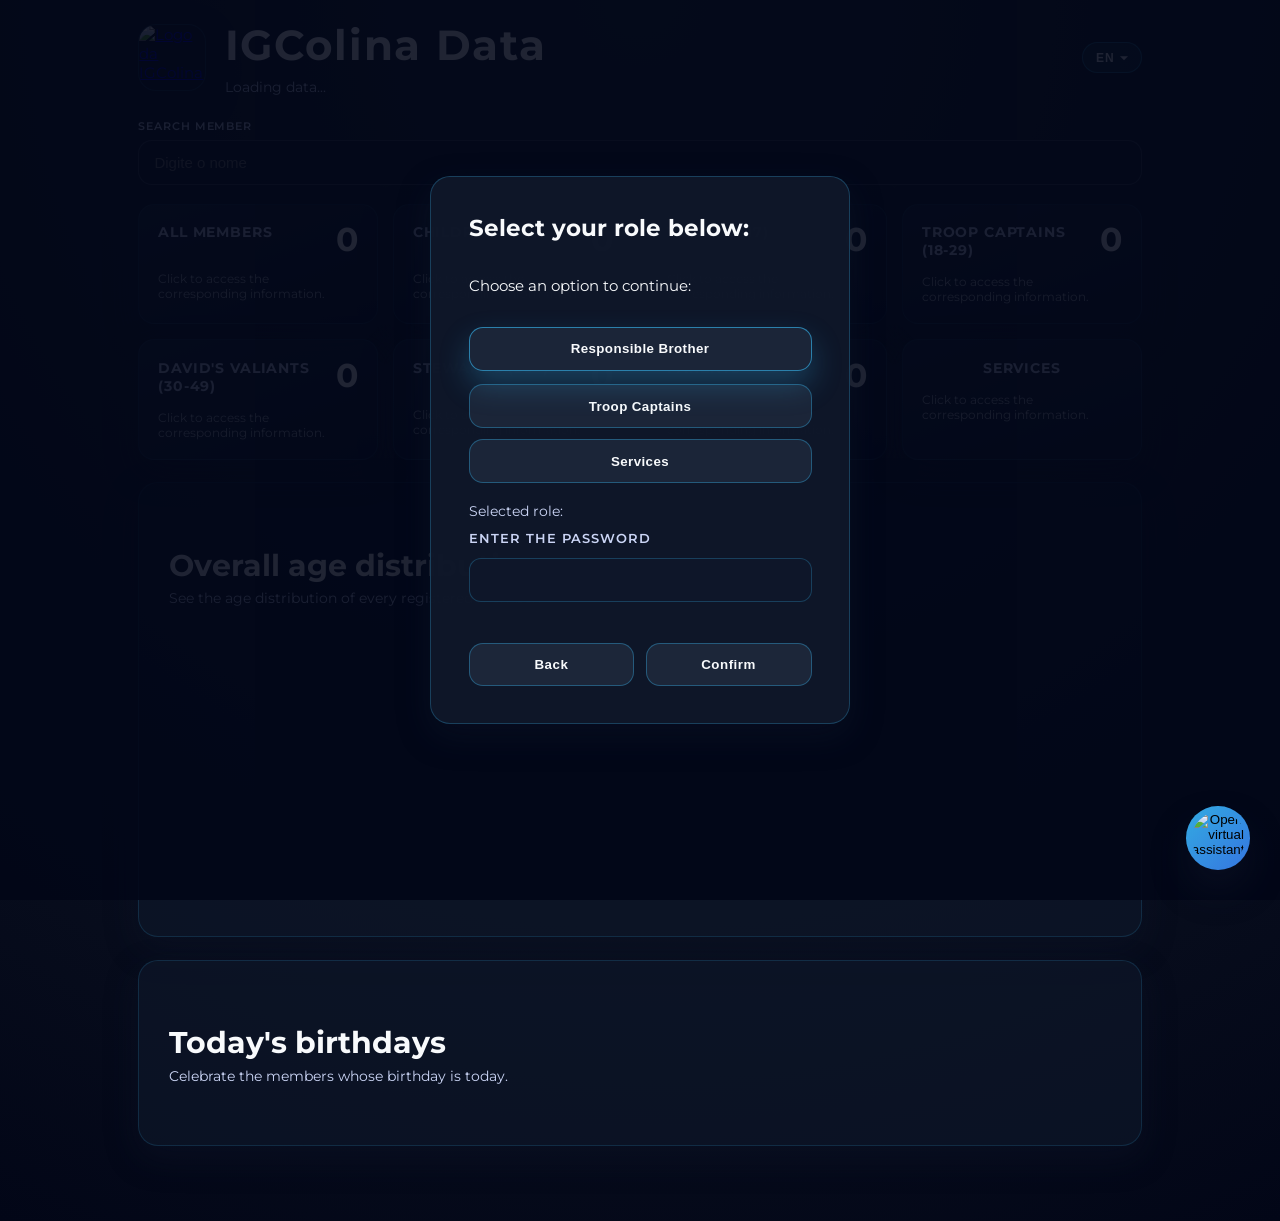
==== commit 0e2af255: "Reorder dashboard cards and hide services count" ====
--- a/docs/index.html
+++ b/docs/index.html
@@ -116,6 +116,27 @@
           </div>
           <p class="card-hint">Clique para acessar as informações correspondentes.</p>
         </article>
+        <article class="card" data-category="captains" role="button" tabindex="0">
+          <div class="card-header">
+            <h2>Capitães de Tropa (18-29)</h2>
+            <span class="value" id="captains-count">0</span>
+          </div>
+          <p class="card-hint">Clique para acessar as informações correspondentes.</p>
+        </article>
+        <article class="card" data-category="braves" role="button" tabindex="0">
+          <div class="card-header">
+            <h2>Valentes de Davi (30-49)</h2>
+            <span class="value" id="braves-count">0</span>
+          </div>
+          <p class="card-hint">Clique para acessar as informações correspondentes.</p>
+        </article>
+        <article class="card" data-category="stewards" role="button" tabindex="0">
+          <div class="card-header">
+            <h2>Intendentes (50+)</h2>
+            <span class="value" id="stewards-count">0</span>
+          </div>
+          <p class="card-hint">Clique para acessar as informações correspondentes.</p>
+        </article>
         <article class="card" data-category="parents" role="button" tabindex="0">
           <div class="card-header">
             <h2>Pais</h2>
@@ -123,31 +144,10 @@
           </div>
           <p class="card-hint">Clique para acessar as informações correspondentes.</p>
         </article>
-        <article class="card" data-category="services" role="button" tabindex="0">
+        <article class="card card--services" data-category="services" role="button" tabindex="0">
           <div class="card-header">
             <h2>Serviços</h2>
-            <span class="value" id="services-count">0</span>
-          </div>
-          <p class="card-hint">Clique para acessar as informações correspondentes.</p>
-        </article>
-        <article class="card" data-category="captains" role="button" tabindex="0">
-          <div class="card-header">
-            <h2>Capitães de Tropa (18-29)</h2>
-            <span class="value" id="captains-count">0</span>
-          </div>
-          <p class="card-hint">Clique para acessar as informações correspondentes.</p>
-        </article>
-        <article class="card" data-category="braves" role="button" tabindex="0">
-          <div class="card-header">
-            <h2>Valentes de Davi (30-49)</h2>
-            <span class="value" id="braves-count">0</span>
-          </div>
-          <p class="card-hint">Clique para acessar as informações correspondentes.</p>
-        </article>
-        <article class="card" data-category="stewards" role="button" tabindex="0">
-          <div class="card-header">
-            <h2>Intendentes (50+)</h2>
-            <span class="value" id="stewards-count">0</span>
+            <span class="value" id="services-count" aria-hidden="true">0</span>
           </div>
           <p class="card-hint">Clique para acessar as informações correspondentes.</p>
         </article>
@@ -268,16 +268,19 @@
         <h2 id="modal-name">Detalhes</h2>
         <dl id="modal-details"></dl>
         <div class="service-controls" id="service-controls" hidden>
-          <label class="service-toggle" for="service-toggle">
-            <input type="checkbox" id="service-toggle" />
-            <span id="service-toggle-label">Serve na vida da igreja</span>
-          </label>
-          <label class="service-select-label" for="service-select" id="service-select-label"
-            >Serviço desempenhado</label
-          >
-          <select id="service-select" disabled>
-            <option value="">Selecione um serviço</option>
-          </select>
+          <div class="service-tags-wrapper">
+            <h3 id="service-tags-label">Serviços desempenhados</h3>
+            <div
+              class="service-tags"
+              id="service-tags"
+              aria-live="polite"
+              aria-labelledby="service-tags-label"
+            ></div>
+          </div>
+          <fieldset class="service-checklist" id="service-checklist" disabled>
+            <legend id="service-select-label">Serviços disponíveis</legend>
+            <div class="service-checklist-options" id="service-checklist-options"></div>
+          </fieldset>
           <p class="service-feedback" id="service-feedback"></p>
         </div>
       </div>
--- a/docs/styles.css
+++ b/docs/styles.css
@@ -542,6 +542,24 @@
   color: rgba(226, 232, 240, 0.55);
 }
 
+body[data-access-role="capitao"] .card.restricted {
+  background: linear-gradient(160deg, rgba(76, 15, 24, 0.9), rgba(30, 6, 10, 0.9));
+  border-color: rgba(248, 113, 113, 0.8);
+  box-shadow: 0 0 0 2px rgba(248, 113, 113, 0.35), 0 0 36px rgba(248, 113, 113, 0.45);
+  opacity: 1;
+}
+
+body[data-access-role="capitao"] .card.restricted:hover,
+body[data-access-role="capitao"] .card.restricted:focus-visible {
+  transform: none;
+  border-color: rgba(248, 113, 113, 0.8);
+  box-shadow: 0 0 0 2px rgba(248, 113, 113, 0.35), 0 0 36px rgba(248, 113, 113, 0.45);
+}
+
+body[data-access-role="capitao"] .card.restricted .card-hint {
+  color: #fecaca;
+}
+
 .card:hover,
 .card:focus-visible {
   transform: translateY(-6px);
@@ -577,6 +595,21 @@
   color: var(--text-primary);
   line-height: 1;
   flex-shrink: 0;
+}
+
+.card--services .card-header {
+  flex-direction: column;
+  justify-content: center;
+  align-items: center;
+  text-align: center;
+}
+
+.card--services h2 {
+  flex: initial;
+}
+
+.card--services .value {
+  display: none;
 }
 
 .card-hint {
@@ -862,6 +895,7 @@
   gap: 0.35rem;
   cursor: pointer;
   transition: transform 0.2s ease, border-color 0.2s ease, box-shadow 0.2s ease;
+  color: var(--text-primary);
 }
 
 .service-summary-card:hover,
@@ -884,7 +918,7 @@
 
 .service-summary-card span {
   font-size: 0.85rem;
-  color: var(--text-secondary);
+  color: var(--text-primary);
 }
 
 .person-card {
@@ -912,6 +946,13 @@
 .person-card span {
   color: var(--text-secondary);
   font-size: 0.9rem;
+}
+
+.service-tags {
+  display: flex;
+  flex-wrap: wrap;
+  gap: 0.4rem;
+  margin-top: 0.35rem;
 }
 
 .person-card .service-tag {
@@ -929,6 +970,13 @@
   justify-self: flex-start;
 }
 
+.service-tag--status {
+  background: rgba(56, 189, 248, 0.22);
+  border-color: rgba(56, 189, 248, 0.45);
+  font-weight: 600;
+  letter-spacing: 0.06em;
+}
+
 .parent-card {
   background: linear-gradient(160deg, rgba(30, 41, 59, 0.9), rgba(15, 23, 42, 0.9));
   border-radius: 16px;
@@ -1561,43 +1609,87 @@
   gap: 0.9rem;
 }
 
-.service-toggle {
-  display: inline-flex;
-  align-items: center;
-  gap: 0.6rem;
-  font-weight: 600;
-  font-size: 0.95rem;
-  color: var(--text-primary);
-  cursor: pointer;
-}
-
-.service-toggle input {
-  width: 1.1rem;
-  height: 1.1rem;
-  accent-color: #38bdf8;
-  border-radius: 0.3rem;
-  cursor: pointer;
-}
-
-.service-select-label {
+.service-tags-wrapper {
+  display: grid;
+  gap: 0.35rem;
+}
+
+.service-tags-wrapper h3 {
+  margin: 0;
   font-size: 0.8rem;
   text-transform: uppercase;
   letter-spacing: 0.08em;
   color: var(--text-secondary);
 }
 
-#service-select {
-  width: 100%;
+.service-tags {
+  display: flex;
+  flex-wrap: wrap;
+  gap: 0.45rem;
+}
+
+.service-tags[hidden] {
+  display: none;
+}
+
+.service-tag {
+  display: inline-flex;
+  align-items: center;
+  gap: 0.4rem;
+  padding: 0.25rem 0.7rem;
+  border-radius: 999px;
+  border: 1px solid rgba(56, 189, 248, 0.35);
+  background: rgba(56, 189, 248, 0.14);
+  color: var(--text-primary);
+  font-size: 0.85rem;
+  font-weight: 600;
+  box-shadow: 0 6px 18px rgba(56, 189, 248, 0.08);
+}
+
+.service-checklist {
   border-radius: 0.75rem;
   border: 1px solid rgba(56, 189, 248, 0.25);
-  background: rgba(15, 23, 42, 0.8);
-  color: var(--text-primary);
-  padding: 0.65rem 0.75rem;
+  background: rgba(15, 23, 42, 0.75);
+  padding: 0.75rem 0.9rem;
+  display: grid;
+  gap: 0.6rem;
+}
+
+.service-checklist[hidden] {
+  display: none;
+}
+
+.service-checklist[disabled] {
+  opacity: 0.55;
+}
+
+.service-checklist legend {
+  font-size: 0.8rem;
+  text-transform: uppercase;
+  letter-spacing: 0.08em;
+  color: var(--text-secondary);
+}
+
+.service-checklist-options {
+  display: grid;
+  gap: 0.45rem;
+}
+
+.service-option {
+  display: flex;
+  align-items: center;
+  gap: 0.55rem;
+  font-weight: 600;
   font-size: 0.95rem;
-}
-
-#service-select:disabled {
-  opacity: 0.55;
+  color: var(--text-primary);
+}
+
+.service-option input {
+  width: 1.05rem;
+  height: 1.05rem;
+  accent-color: #38bdf8;
+  border-radius: 0.3rem;
+  cursor: pointer;
 }
 
 .service-feedback {
@@ -1687,6 +1779,7 @@
   flex-direction: column;
   gap: 0.9rem;
   transition: transform 0.2s ease, box-shadow 0.2s ease;
+  color: var(--text-primary);
 }
 
 .service-manager-card:hover,
@@ -1738,42 +1831,30 @@
 }
 
 .service-manager-actions {
-  display: flex;
-  flex-wrap: wrap;
-  gap: 1rem;
-  align-items: center;
-}
-
-.service-manager-toggle {
-  display: inline-flex;
-  align-items: center;
-  gap: 0.6rem;
-  font-weight: 600;
-  color: var(--text-primary);
-  cursor: pointer;
-}
-
-.service-manager-toggle input {
-  width: 1.05rem;
-  height: 1.05rem;
+  display: grid;
+  gap: 0.85rem;
+  align-items: flex-start;
+}
+
+.service-manager-checklist {
+  display: grid;
+  gap: 0.45rem;
+}
+
+.service-manager-option {
+  display: flex;
+  align-items: center;
+  gap: 0.5rem;
+  font-weight: 600;
+  color: var(--text-primary);
+}
+
+.service-manager-option input {
+  width: 1rem;
+  height: 1rem;
   accent-color: #38bdf8;
-  border-radius: 0.3rem;
-  cursor: pointer;
-}
-
-.service-manager-select {
-  min-width: 12rem;
-  border-radius: 0.75rem;
-  border: 1px solid rgba(56, 189, 248, 0.25);
-  background: rgba(15, 23, 42, 0.45);
-  padding: 0.55rem 0.9rem;
-  color: var(--text-primary);
-  font-weight: 600;
-}
-
-.service-manager-select:disabled {
-  opacity: 0.65;
-  cursor: not-allowed;
+  border-radius: 0.25rem;
+  cursor: pointer;
 }
 
 @media (max-width: 600px) {
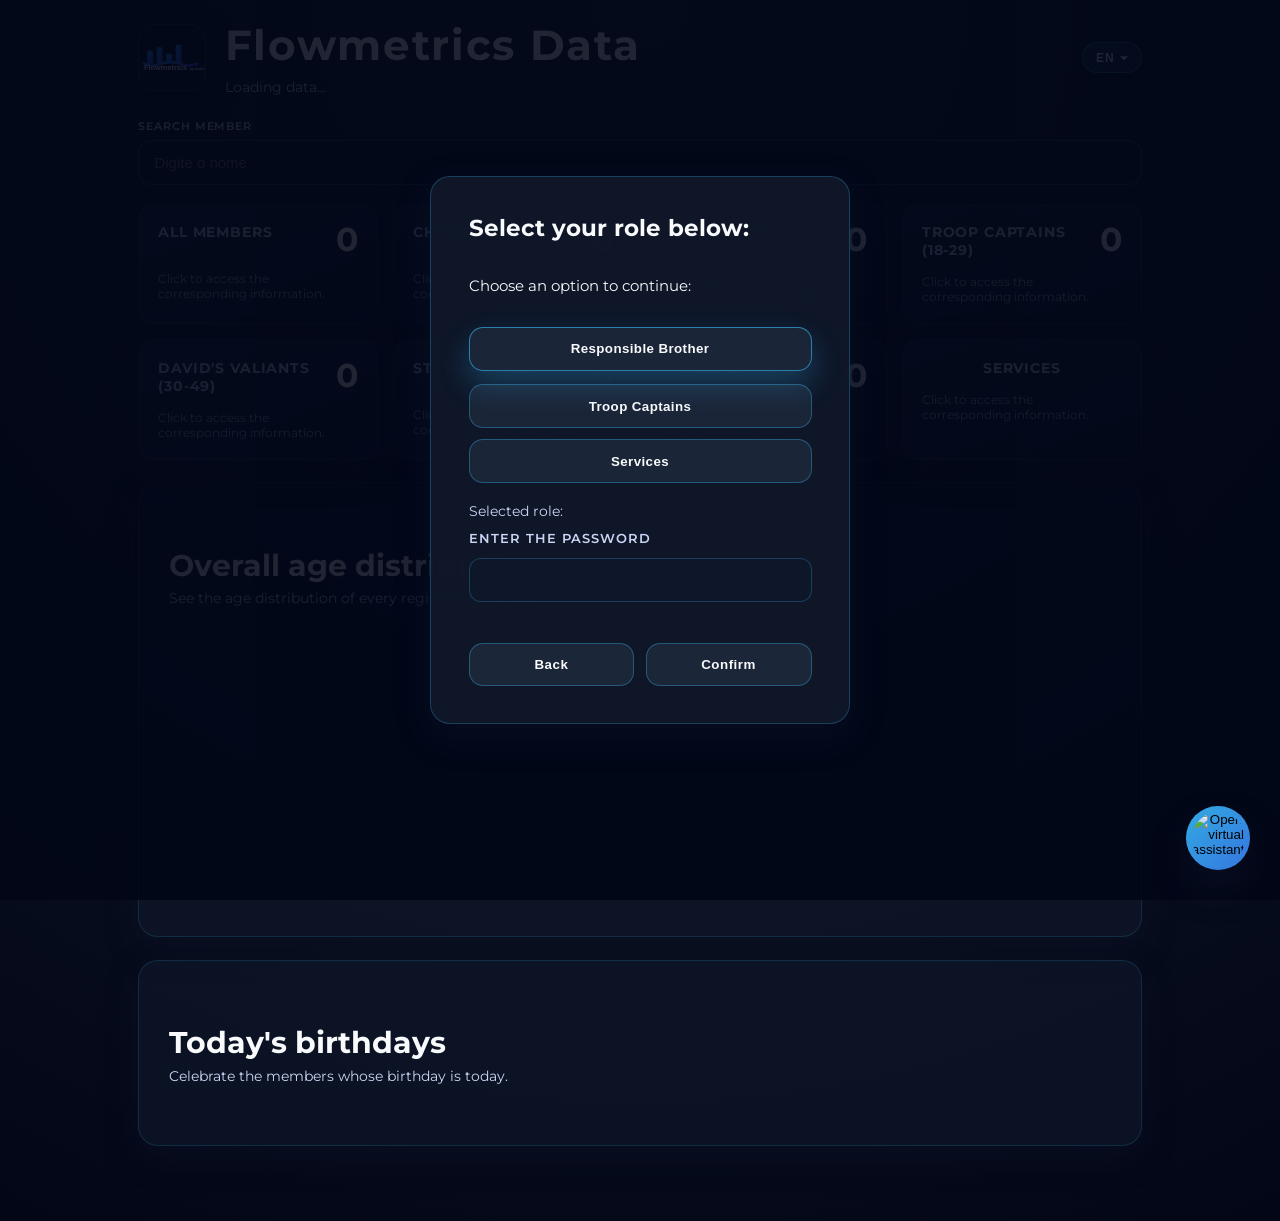
==== commit aee0d2fe: "Document installer usage and verification requirements" ====
--- a/docs/index.html
+++ b/docs/index.html
@@ -3,7 +3,7 @@
   <head>
     <meta charset="UTF-8" />
     <meta name="viewport" content="width=device-width, initial-scale=1" />
-    <title>Dados da IGColina</title>
+    <title>Flowmetrics Dashboard</title>
     <link rel="stylesheet" href="styles.css" />
     <link rel="preconnect" href="https://fonts.googleapis.com" />
     <link rel="preconnect" href="https://fonts.gstatic.com" crossorigin />
@@ -18,16 +18,16 @@
         <a
           class="logo-link"
           href="index.html"
-          aria-label="Início · Dados da IGColina"
+          aria-label="Início · Flowmetrics Dashboard"
         >
           <img
             class="logo-image"
-            src="https://simp6.selti-delivery.ru/images3/Fulltv-1714e57181860ce81.png"
-            alt="Logo da IGColina"
+            src="assets/flowmetrics-logo.svg"
+            alt="Logo da Flowmetrics"
           />
         </a>
         <div class="header-content">
-          <h1 id="app-title">Dados da IGColina</h1>
+          <h1 id="app-title">Flowmetrics Dashboard</h1>
           <p id="last-updated">Carregando dados...</p>
         </div>
         <div class="language-switcher" id="language-switcher" hidden>
@@ -59,6 +59,24 @@
             <p class="user-profile-title" id="user-profile-title">Perfil atual</p>
             <p class="user-profile-role" id="user-menu-role">—</p>
             <p class="user-profile-description" id="user-menu-detail"></p>
+            <button
+              type="button"
+              class="user-profile-action"
+              id="change-password"
+              role="menuitem"
+              hidden
+            >
+              Trocar senha
+            </button>
+            <button
+              type="button"
+              class="user-profile-action"
+              id="manage-profiles"
+              role="menuitem"
+              hidden
+            >
+              Gerenciar perfis
+            </button>
             <button
               type="button"
               class="user-profile-action"
@@ -217,6 +235,139 @@
     </div>
 
     <div
+      class="credential-modal"
+      id="password-modal"
+      role="dialog"
+      aria-modal="true"
+      aria-hidden="true"
+      hidden
+    >
+      <div class="credential-modal-dialog" id="password-modal-dialog" role="document">
+        <button
+          type="button"
+          class="credential-modal-close"
+          id="password-modal-close"
+          aria-label="Fechar"
+        >
+          ×
+        </button>
+        <h2 id="password-modal-title">Trocar senha</h2>
+        <p id="password-modal-description">Atualize a senha deste perfil.</p>
+        <form class="credential-modal-form" id="password-modal-form">
+          <label class="credential-modal-label" for="password-modal-new"
+            >Nova senha</label
+          >
+          <input
+            type="password"
+            id="password-modal-new"
+            autocomplete="new-password"
+            placeholder="Digite a nova senha"
+          />
+          <label class="credential-modal-label" for="password-modal-confirm"
+            >Confirmar senha</label
+          >
+          <input
+            type="password"
+            id="password-modal-confirm"
+            autocomplete="new-password"
+            placeholder="Confirme a nova senha"
+          />
+          <p class="credential-modal-feedback" id="password-modal-feedback" role="alert"></p>
+          <div class="credential-modal-actions">
+            <button
+              type="button"
+              class="credential-modal-button secondary"
+              id="password-modal-cancel"
+            >
+              Cancelar
+            </button>
+            <button
+              type="submit"
+              class="credential-modal-button primary"
+              id="password-modal-save"
+            >
+              Salvar
+            </button>
+          </div>
+        </form>
+      </div>
+    </div>
+
+    <div
+      class="credential-modal"
+      id="profile-modal"
+      role="dialog"
+      aria-modal="true"
+      aria-hidden="true"
+      hidden
+    >
+      <div class="credential-modal-dialog" id="profile-modal-dialog" role="document">
+        <button
+          type="button"
+          class="credential-modal-close"
+          id="profile-modal-close"
+          aria-label="Fechar"
+        >
+          ×
+        </button>
+        <h2 id="profile-modal-title">Adicionar perfil</h2>
+        <p id="profile-modal-description">
+          Defina um nome, escolha a função e registre uma senha de acesso.
+        </p>
+        <form class="credential-modal-form" id="profile-modal-form">
+          <label class="credential-modal-label" for="profile-modal-name"
+            >Nome do perfil</label
+          >
+          <input
+            type="text"
+            id="profile-modal-name"
+            autocomplete="off"
+            placeholder="Digite o nome"
+          />
+          <label class="credential-modal-label" for="profile-modal-role"
+            >Função</label
+          >
+          <select id="profile-modal-role"></select>
+          <label class="credential-modal-label" for="profile-modal-password"
+            >Senha</label
+          >
+          <input
+            type="password"
+            id="profile-modal-password"
+            autocomplete="new-password"
+            placeholder="Cadastre uma senha"
+          />
+          <label class="credential-modal-label" for="profile-modal-confirm"
+            >Confirmar senha</label
+          >
+          <input
+            type="password"
+            id="profile-modal-confirm"
+            autocomplete="new-password"
+            placeholder="Repita a senha"
+          />
+          <p class="credential-modal-feedback" id="profile-modal-feedback" role="alert"></p>
+          <div class="credential-modal-actions">
+            <button
+              type="button"
+              class="credential-modal-button secondary"
+              id="profile-modal-cancel"
+            >
+              Cancelar
+            </button>
+            <button
+              type="submit"
+              class="credential-modal-button primary"
+              id="profile-modal-save"
+            >
+              Salvar perfil
+            </button>
+          </div>
+        </form>
+      </div>
+    </div>
+
+    <div
       class="access-modal"
       id="access-modal"
       role="dialog"
--- a/docs/styles.css
+++ b/docs/styles.css
@@ -1555,6 +1555,130 @@
   position: relative;
 }
 
+.credential-modal {
+  position: fixed;
+  inset: 0;
+  background: rgba(15, 23, 42, 0.65);
+  display: flex;
+  align-items: center;
+  justify-content: center;
+  padding: 1.5rem;
+  z-index: 1100;
+}
+
+.credential-modal[hidden] {
+  display: none !important;
+}
+
+.credential-modal-dialog {
+  position: relative;
+  background: rgba(15, 23, 42, 0.96);
+  border: 1px solid rgba(56, 189, 248, 0.25);
+  border-radius: 1.2rem;
+  padding: 1.75rem;
+  width: min(420px, 92vw);
+  box-shadow: 0 24px 48px rgba(8, 47, 73, 0.35);
+  display: grid;
+  gap: 1.25rem;
+}
+
+.credential-modal-close {
+  position: absolute;
+  top: 0.75rem;
+  right: 0.9rem;
+  border: none;
+  background: transparent;
+  font-size: 1.6rem;
+  color: var(--text-secondary);
+  cursor: pointer;
+  line-height: 1;
+}
+
+.credential-modal-close:hover,
+.credential-modal-close:focus-visible {
+  color: var(--text-primary);
+  transform: translateY(-1px);
+}
+
+.credential-modal-form {
+  display: grid;
+  gap: 0.85rem;
+}
+
+.credential-modal-label {
+  font-size: 0.85rem;
+  font-weight: 600;
+  color: var(--text-secondary);
+}
+
+.credential-modal-form input,
+.credential-modal-form select {
+  width: 100%;
+  border-radius: 0.85rem;
+  border: 1px solid rgba(56, 189, 248, 0.35);
+  background: rgba(15, 23, 42, 0.45);
+  color: var(--text-primary);
+  padding: 0.6rem 0.85rem;
+  font-size: 0.95rem;
+  font-weight: 500;
+}
+
+.credential-modal-form select {
+  appearance: none;
+}
+
+.credential-modal-feedback {
+  margin: 0;
+  font-size: 0.85rem;
+  color: var(--text-secondary);
+  min-height: 1.1rem;
+}
+
+.credential-modal-feedback.error {
+  color: #f87171;
+}
+
+.credential-modal-actions {
+  display: flex;
+  justify-content: flex-end;
+  gap: 0.75rem;
+  margin-top: 0.25rem;
+}
+
+.credential-modal-button {
+  border-radius: 999px;
+  border: none;
+  padding: 0.5rem 1.25rem;
+  font-weight: 600;
+  cursor: pointer;
+  transition: transform 0.2s ease, box-shadow 0.2s ease;
+}
+
+.credential-modal-button.secondary {
+  background: rgba(148, 163, 184, 0.15);
+  color: var(--text-secondary);
+}
+
+.credential-modal-button.primary {
+  background: linear-gradient(135deg, #38bdf8, #0ea5e9);
+  color: #0f172a;
+}
+
+.credential-modal-button:hover,
+.credential-modal-button:focus-visible {
+  transform: translateY(-1px);
+}
+
+.credential-modal-button.primary:hover,
+.credential-modal-button.primary:focus-visible {
+  box-shadow: 0 12px 24px rgba(14, 165, 233, 0.25);
+}
+
+.credential-modal-button.secondary:hover,
+.credential-modal-button.secondary:focus-visible {
+  box-shadow: 0 10px 18px rgba(15, 23, 42, 0.18);
+}
+
 .close-button {
   position: absolute;
   top: 1rem;
@@ -1764,6 +1888,270 @@
   min-width: 12rem;
 }
 
+.service-manager-add {
+  display: grid;
+  gap: 0.65rem;
+  padding: 1.25rem;
+  border-radius: 1rem;
+  background: rgba(56, 189, 248, 0.08);
+  border: 1px solid rgba(56, 189, 248, 0.2);
+  box-shadow: inset 0 0 0 1px rgba(15, 23, 42, 0.15);
+}
+
+.service-manager-add-field {
+  display: grid;
+  gap: 0.45rem;
+}
+
+.service-manager-add-languages {
+  display: grid;
+  gap: 0.75rem;
+  margin-top: 0.25rem;
+}
+
+.service-manager-add-text {
+  border-radius: 0.75rem;
+  border: 1px solid rgba(56, 189, 248, 0.35);
+  background: rgba(15, 23, 42, 0.35);
+  padding: 0.6rem 0.9rem;
+  color: var(--text-primary);
+  font-size: 0.95rem;
+  font-weight: 500;
+  width: 100%;
+}
+
+.service-manager-add-text:disabled {
+  opacity: 0.6;
+  cursor: not-allowed;
+}
+
+.service-manager-add[hidden] {
+  display: none !important;
+}
+
+.service-manager-add-title {
+  font-size: 1.05rem;
+  font-weight: 700;
+  color: var(--text-primary);
+  margin: 0;
+}
+
+.service-manager-add-label {
+  font-weight: 600;
+  color: var(--text-secondary);
+}
+
+.service-manager-add-input {
+  display: flex;
+  flex-wrap: wrap;
+  gap: 0.75rem;
+  align-items: center;
+}
+
+.service-manager-add-input input {
+  flex: 1 1 220px;
+  border-radius: 0.75rem;
+  border: 1px solid rgba(56, 189, 248, 0.35);
+  background: rgba(15, 23, 42, 0.35);
+  padding: 0.6rem 0.9rem;
+  color: var(--text-primary);
+  font-size: 0.95rem;
+  font-weight: 500;
+}
+
+.service-manager-add-input button {
+  border-radius: 0.75rem;
+  border: none;
+  background: linear-gradient(135deg, #38bdf8, #0ea5e9);
+  color: #0f172a;
+  font-weight: 700;
+  padding: 0.6rem 1.2rem;
+  cursor: pointer;
+  transition: transform 0.2s ease, box-shadow 0.2s ease;
+}
+
+.service-manager-add-input button:hover,
+.service-manager-add-input button:focus-visible {
+  transform: translateY(-1px);
+  box-shadow: 0 12px 24px rgba(14, 165, 233, 0.25);
+}
+
+.service-manager-add-input button:disabled {
+  cursor: not-allowed;
+  opacity: 0.65;
+  transform: none;
+  box-shadow: none;
+}
+
+.service-manager-add-hint {
+  font-size: 0.85rem;
+  color: var(--text-secondary);
+  margin: 0;
+}
+
+.service-manager-add-hint[hidden] {
+  display: none !important;
+}
+
+.service-manager-add-actions {
+  display: flex;
+  justify-content: flex-end;
+}
+
+.service-manager-add-cancel {
+  border: 1px solid rgba(248, 113, 113, 0.5);
+  background: rgba(248, 113, 113, 0.12);
+  color: #f87171;
+  border-radius: 999px;
+  padding: 0.4rem 1.1rem;
+  font-weight: 600;
+  cursor: pointer;
+  transition: background 0.2s ease, transform 0.2s ease;
+}
+
+.service-manager-add-cancel:hover,
+.service-manager-add-cancel:focus-visible {
+  background: rgba(248, 113, 113, 0.2);
+  transform: translateY(-1px);
+  outline: none;
+}
+
+.service-manager-add-cancel[hidden] {
+  display: none !important;
+}
+
+.service-manager-custom {
+  margin: 1.5rem 0;
+  padding: 1.25rem;
+  border-radius: 1rem;
+  border: 1px solid rgba(94, 234, 212, 0.25);
+  background: rgba(94, 234, 212, 0.06);
+  box-shadow: inset 0 0 0 1px rgba(15, 23, 42, 0.15);
+  display: grid;
+  gap: 1rem;
+}
+
+.service-manager-custom[hidden] {
+  display: none !important;
+}
+
+.service-manager-custom-header {
+  display: flex;
+  flex-direction: column;
+  gap: 0.35rem;
+}
+
+.service-manager-custom-header h3 {
+  margin: 0;
+  font-size: 1.05rem;
+  font-weight: 700;
+  color: var(--text-primary);
+}
+
+.service-manager-custom-header p {
+  margin: 0;
+  font-size: 0.9rem;
+  color: var(--text-secondary);
+}
+
+.service-manager-custom-empty {
+  margin: 0;
+  font-size: 0.9rem;
+  color: var(--text-secondary);
+}
+
+.service-manager-custom-empty[hidden] {
+  display: none !important;
+}
+
+.service-manager-custom-list {
+  list-style: none;
+  margin: 0;
+  padding: 0;
+  display: grid;
+  gap: 1rem;
+}
+
+.service-manager-custom-item {
+  display: grid;
+  gap: 0.75rem;
+  padding: 1rem;
+  border-radius: 0.9rem;
+  background: rgba(148, 163, 184, 0.08);
+  border: 1px solid rgba(94, 234, 212, 0.25);
+}
+
+.service-manager-custom-info {
+  display: grid;
+  gap: 0.45rem;
+}
+
+.service-manager-custom-name {
+  font-size: 1rem;
+  font-weight: 700;
+  color: var(--text-primary);
+}
+
+.service-manager-custom-translations {
+  list-style: none;
+  margin: 0;
+  padding: 0;
+  display: grid;
+  gap: 0.35rem;
+  font-size: 0.85rem;
+  color: var(--text-secondary);
+}
+
+.service-manager-custom-translations li {
+  display: flex;
+  justify-content: space-between;
+  gap: 0.75rem;
+}
+
+.service-manager-custom-translations span {
+  font-weight: 600;
+}
+
+.service-manager-custom-translations strong {
+  font-weight: 600;
+  color: var(--text-primary);
+}
+
+.service-manager-custom-actions {
+  display: flex;
+  gap: 0.75rem;
+  flex-wrap: wrap;
+}
+
+.service-manager-custom-action {
+  border: 1px solid rgba(14, 165, 233, 0.5);
+  background: rgba(14, 165, 233, 0.12);
+  color: #0ea5e9;
+  border-radius: 999px;
+  padding: 0.4rem 1rem;
+  font-weight: 600;
+  cursor: pointer;
+  transition: background 0.2s ease, transform 0.2s ease;
+}
+
+.service-manager-custom-action:hover,
+.service-manager-custom-action:focus-visible {
+  background: rgba(14, 165, 233, 0.18);
+  transform: translateY(-1px);
+  outline: none;
+}
+
+.service-manager-custom-action.danger {
+  border-color: rgba(248, 113, 113, 0.5);
+  background: rgba(248, 113, 113, 0.12);
+  color: #f87171;
+}
+
+.service-manager-custom-action.danger:hover,
+.service-manager-custom-action.danger:focus-visible {
+  background: rgba(248, 113, 113, 0.2);
+}
+
 .service-manager-grid {
   display: grid;
   gap: 1.25rem;
@@ -1782,10 +2170,15 @@
   color: var(--text-primary);
 }
 
-.service-manager-card:hover,
-.service-manager-card:focus-within {
+.service-manager-card-interactive {
+  cursor: pointer;
+}
+
+.service-manager-card-interactive:hover,
+.service-manager-card-interactive:focus-visible {
   transform: translateY(-2px);
   box-shadow: 0 18px 28px rgba(15, 23, 42, 0.2);
+  outline: none;
 }
 
 .service-manager-card-header {
@@ -1796,20 +2189,10 @@
 }
 
 .service-manager-name {
-  border: none;
-  background: none;
   font-size: 1.05rem;
   font-weight: 700;
   color: var(--text-primary);
-  cursor: pointer;
-  padding: 0;
-  text-align: left;
-}
-
-.service-manager-name:hover,
-.service-manager-name:focus-visible {
-  color: #38bdf8;
-  text-decoration: underline;
+  margin: 0;
 }
 
 .service-manager-status {
@@ -1830,31 +2213,258 @@
   color: var(--text-secondary);
 }
 
-.service-manager-actions {
-  display: grid;
-  gap: 0.85rem;
-  align-items: flex-start;
-}
-
-.service-manager-checklist {
-  display: grid;
+.service-manager-tags {
+  display: flex;
+  flex-wrap: wrap;
   gap: 0.45rem;
 }
 
-.service-manager-option {
+.service-manager-tag {
+  background: rgba(56, 189, 248, 0.12);
+  color: #38bdf8;
+  font-size: 0.8rem;
+  font-weight: 600;
+  padding: 0.2rem 0.55rem;
+  border-radius: 999px;
+}
+
+.service-assignment-modal {
+  position: fixed;
+  inset: 0;
+  background: rgba(15, 23, 42, 0.7);
   display: flex;
   align-items: center;
-  gap: 0.5rem;
-  font-weight: 600;
-  color: var(--text-primary);
-}
-
-.service-manager-option input {
-  width: 1rem;
-  height: 1rem;
+  justify-content: center;
+  padding: 2rem;
+  z-index: 1200;
+}
+
+.service-assignment-modal[hidden] {
+  display: none;
+}
+
+.service-assignment-dialog {
+  background: rgba(15, 23, 42, 0.95);
+  border: 1px solid rgba(56, 189, 248, 0.35);
+  border-radius: 1.25rem;
+  padding: 2rem;
+  width: min(540px, 100%);
+  max-height: 92vh;
+  overflow: hidden;
+  display: flex;
+  flex-direction: column;
+  gap: 1.25rem;
+  position: relative;
+  box-shadow: 0 28px 48px rgba(8, 47, 73, 0.45);
+}
+
+.service-assignment-close {
+  position: absolute;
+  top: 1rem;
+  right: 1rem;
+  border: none;
+  background: rgba(56, 189, 248, 0.12);
+  color: #38bdf8;
+  font-size: 1.4rem;
+  font-weight: 700;
+  width: 2.25rem;
+  height: 2.25rem;
+  border-radius: 50%;
+  cursor: pointer;
+  display: grid;
+  place-items: center;
+  transition: background 0.2s ease, transform 0.2s ease;
+}
+
+.service-assignment-close:hover,
+.service-assignment-close:focus-visible {
+  background: rgba(56, 189, 248, 0.2);
+  transform: rotate(90deg);
+  outline: none;
+}
+
+.service-assignment-header h2 {
+  font-size: 1.4rem;
+  margin: 0;
+  color: #e0f2fe;
+}
+
+.service-assignment-header p {
+  margin: 0.35rem 0 0;
+  color: rgba(226, 232, 240, 0.72);
+  font-size: 0.95rem;
+}
+
+.service-assignment-meta {
+  display: flex;
+  flex-wrap: wrap;
+  gap: 0.5rem 1.2rem;
+  font-size: 0.92rem;
+  color: rgba(226, 232, 240, 0.78);
+}
+
+.service-assignment-status-block {
+  display: flex;
+  flex-direction: column;
+  gap: 0.35rem;
+}
+
+.service-assignment-status-label {
+  font-size: 0.85rem;
+  letter-spacing: 0.02em;
+  text-transform: uppercase;
+  color: rgba(148, 163, 184, 0.85);
+}
+
+.service-assignment-status {
+  margin: 0;
+  font-size: 0.95rem;
+  font-weight: 600;
+  color: rgba(148, 163, 184, 0.95);
+  padding: 0.55rem 0.9rem;
+  border-radius: 0.9rem;
+  background: rgba(148, 163, 184, 0.08);
+}
+
+.service-assignment-status-active {
+  color: #0ea5e9;
+  background: rgba(14, 165, 233, 0.14);
+}
+
+.service-assignment-form {
+  display: flex;
+  flex-direction: column;
+  gap: 1rem;
+  flex: 1;
+}
+
+.service-assignment-options {
+  flex: 1;
+  overflow-y: auto;
+  display: grid;
+  gap: 0.65rem;
+  padding-right: 0.35rem;
+}
+
+.service-assignment-options {
+  scrollbar-width: thin;
+  scrollbar-color: rgba(56, 189, 248, 0.45) transparent;
+}
+
+.service-assignment-options::-webkit-scrollbar {
+  width: 0.5rem;
+}
+
+.service-assignment-options::-webkit-scrollbar-track {
+  background: transparent;
+}
+
+.service-assignment-options::-webkit-scrollbar-thumb {
+  background: linear-gradient(180deg, rgba(56, 189, 248, 0.45), rgba(14, 165, 233, 0.35));
+  border-radius: 9999px;
+}
+
+.service-assignment-options::-webkit-scrollbar-thumb:hover {
+  background: linear-gradient(180deg, rgba(56, 189, 248, 0.6), rgba(14, 165, 233, 0.5));
+}
+
+.service-assignment-option {
+  display: flex;
+  align-items: center;
+  gap: 0.75rem;
+  padding: 0.75rem 0.95rem;
+  border-radius: 0.95rem;
+  background: rgba(30, 64, 175, 0.18);
+  border: 1px solid rgba(56, 189, 248, 0.22);
+  font-weight: 600;
+  color: rgba(224, 242, 254, 0.92);
+  transition: border 0.2s ease, background 0.2s ease;
+}
+
+.service-assignment-option:hover,
+.service-assignment-option:focus-within {
+  border-color: rgba(56, 189, 248, 0.5);
+  background: rgba(30, 64, 175, 0.28);
+}
+
+.service-assignment-option input {
+  width: 1.1rem;
+  height: 1.1rem;
   accent-color: #38bdf8;
-  border-radius: 0.25rem;
-  cursor: pointer;
+  border-radius: 0.35rem;
+  cursor: pointer;
+}
+
+.service-assignment-empty {
+  margin: 0;
+  font-size: 0.9rem;
+  color: rgba(226, 232, 240, 0.75);
+}
+
+.service-assignment-actions {
+  display: flex;
+  justify-content: flex-end;
+  gap: 0.75rem;
+  flex-wrap: wrap;
+}
+
+.service-assignment-button {
+  border: none;
+  border-radius: 999px;
+  font-weight: 600;
+  font-size: 0.95rem;
+  padding: 0.6rem 1.4rem;
+  cursor: pointer;
+  transition: transform 0.2s ease, box-shadow 0.2s ease;
+}
+
+.service-assignment-button.primary {
+  background: linear-gradient(135deg, #38bdf8, #2563eb);
+  color: white;
+  box-shadow: 0 12px 22px rgba(37, 99, 235, 0.28);
+}
+
+.service-assignment-button.primary:disabled {
+  opacity: 0.55;
+  cursor: not-allowed;
+  box-shadow: none;
+}
+
+.service-assignment-button.secondary {
+  background: rgba(148, 163, 184, 0.16);
+  color: rgba(226, 232, 240, 0.95);
+}
+
+.service-assignment-button:not(:disabled):hover,
+.service-assignment-button:not(:disabled):focus-visible {
+  transform: translateY(-1px);
+  box-shadow: 0 12px 28px rgba(8, 47, 73, 0.35);
+  outline: none;
+}
+
+@media (max-width: 720px) {
+  .service-assignment-modal {
+    align-items: flex-end;
+    padding: 1.5rem 1rem;
+  }
+
+  .service-assignment-dialog {
+    width: 100%;
+    border-radius: 1.25rem 1.25rem 0 0;
+    padding: 1.75rem 1.25rem 1.5rem;
+  }
+
+  .service-assignment-header h2 {
+    font-size: 1.25rem;
+  }
+
+  .service-assignment-options {
+    max-height: 45vh;
+  }
+
+  .service-assignment-actions {
+    justify-content: center;
+  }
 }
 
 @media (max-width: 600px) {
@@ -1889,6 +2499,19 @@
     height: 260px !important;
   }
 
+  .service-manager-custom {
+    padding: 1rem;
+  }
+
+  .service-manager-custom-item {
+    padding: 0.85rem;
+  }
+
+  .credential-modal-dialog {
+    width: min(360px, 94vw);
+    padding: 1.5rem;
+  }
+
   .people-grid {
     grid-template-columns: 1fr;
   }
@@ -1901,11 +2524,6 @@
   .service-manager-back {
     width: 100%;
     text-align: center;
-  }
-
-  .service-manager-actions {
-    flex-direction: column;
-    align-items: stretch;
   }
 
   .service-manager-select,
@@ -1914,3 +2532,9 @@
     min-width: 0;
   }
 }
+
+@media (min-width: 640px) {
+  .service-manager-add-languages {
+    grid-template-columns: repeat(auto-fit, minmax(220px, 1fr));
+  }
+}
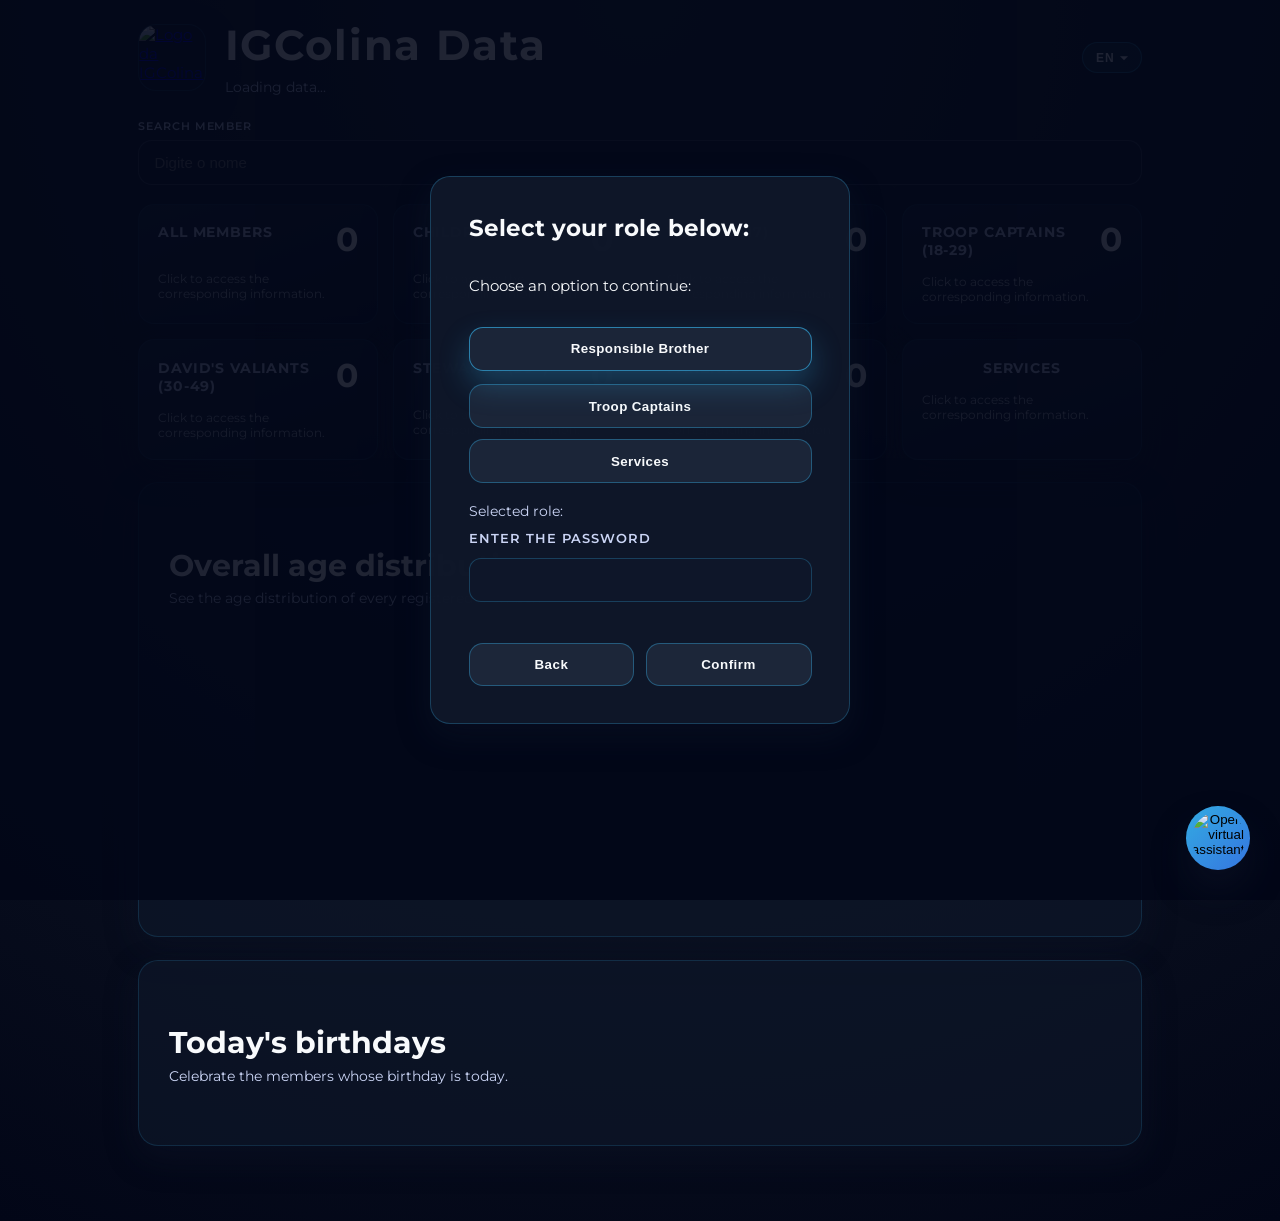
==== commit 18dcb802: "Add files via upload" ====
--- a/docs/index.html
+++ b/docs/index.html
@@ -3,7 +3,7 @@
   <head>
     <meta charset="UTF-8" />
     <meta name="viewport" content="width=device-width, initial-scale=1" />
-    <title>Flowmetrics Dashboard</title>
+    <title>Dados da IGColina</title>
     <link rel="stylesheet" href="styles.css" />
     <link rel="preconnect" href="https://fonts.googleapis.com" />
     <link rel="preconnect" href="https://fonts.gstatic.com" crossorigin />
@@ -18,16 +18,16 @@
         <a
           class="logo-link"
           href="index.html"
-          aria-label="Início · Flowmetrics Dashboard"
+          aria-label="Início · Dados da IGColina"
         >
           <img
             class="logo-image"
-            src="assets/flowmetrics-logo.svg"
-            alt="Logo da Flowmetrics"
+            src="https://simp6.selti-delivery.ru/images3/Fulltv-1714e57181860ce81.png"
+            alt="Logo da IGColina"
           />
         </a>
         <div class="header-content">
-          <h1 id="app-title">Flowmetrics Dashboard</h1>
+          <h1 id="app-title">Dados da IGColina</h1>
           <p id="last-updated">Carregando dados...</p>
         </div>
         <div class="language-switcher" id="language-switcher" hidden>
